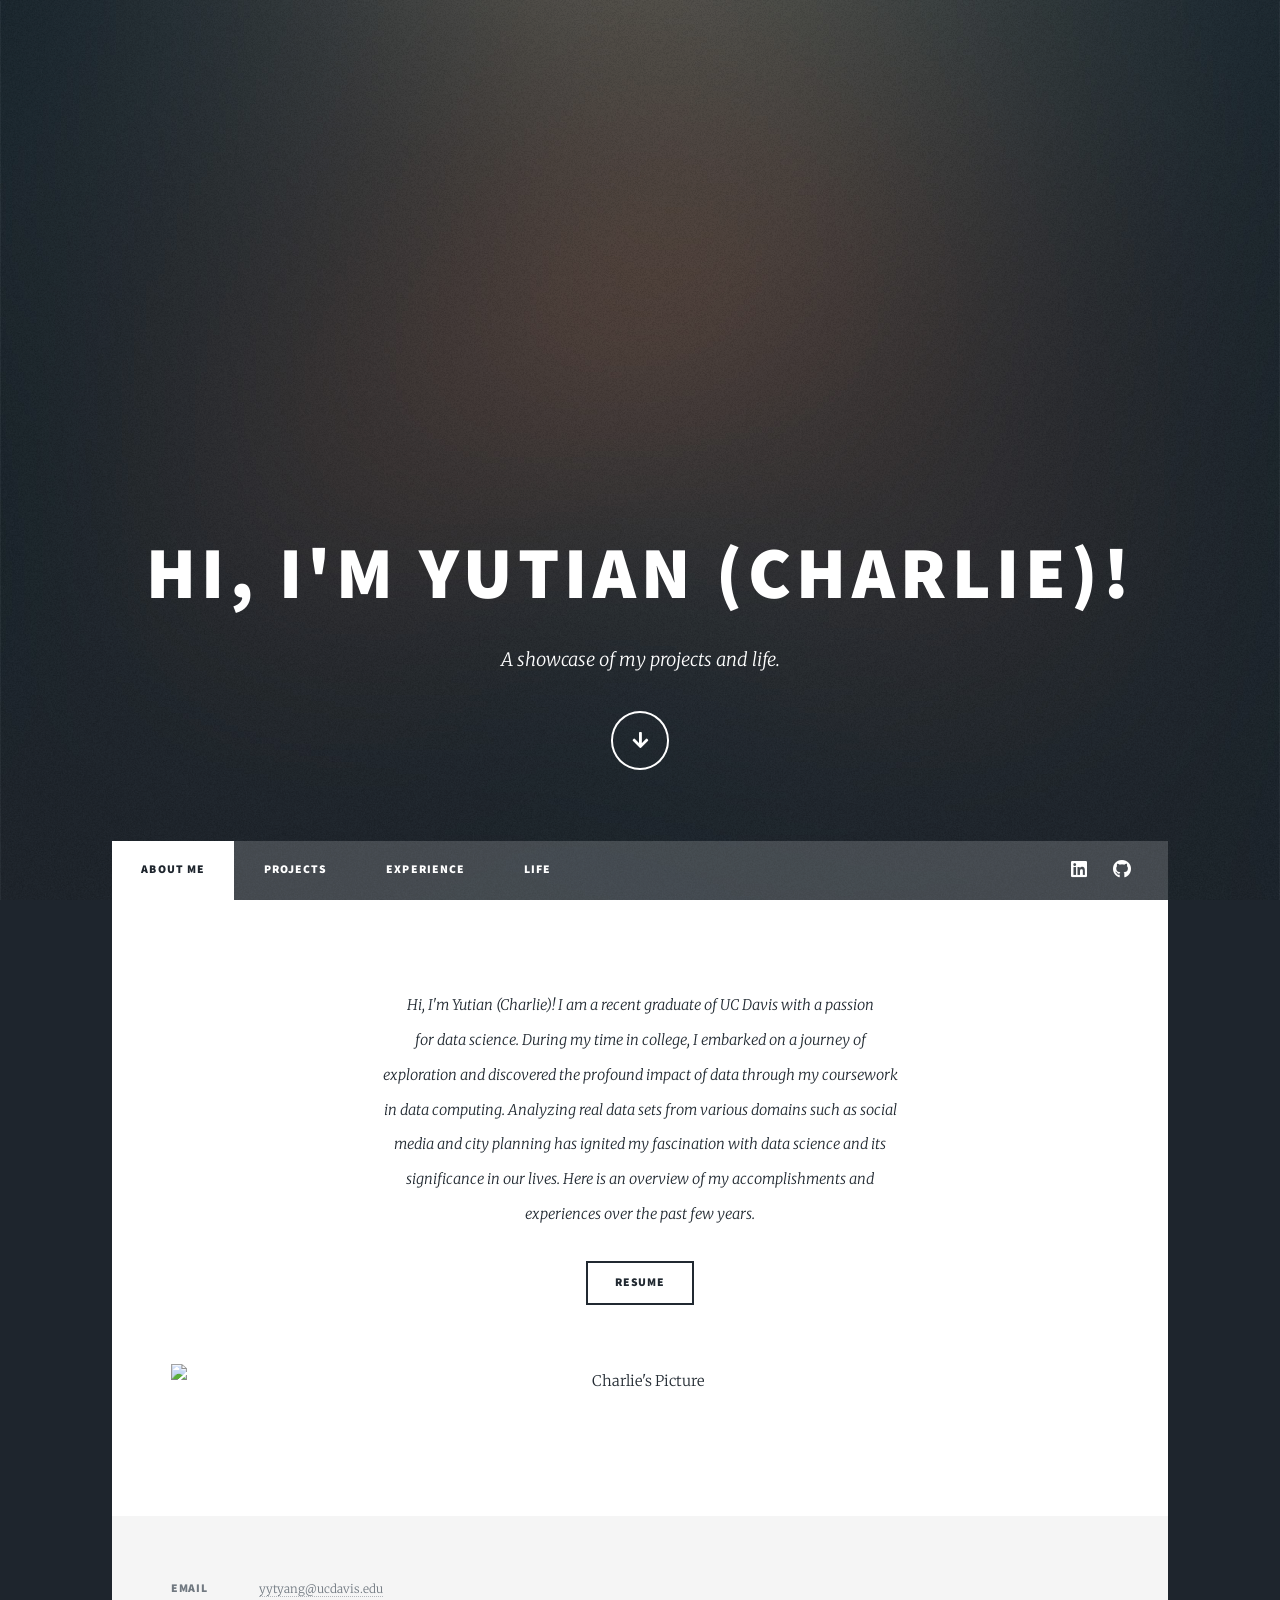
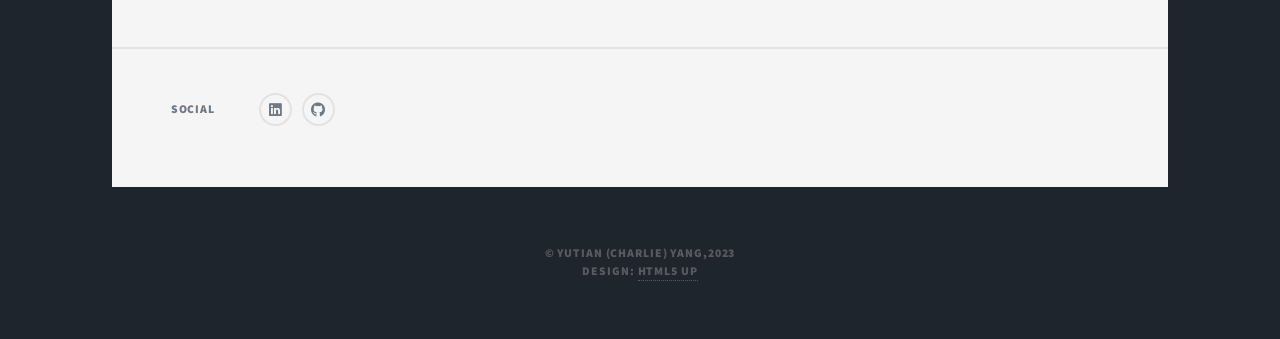
==== index.html @ 3ea37998 "Update github link index.html" ====
<!DOCTYPE HTML>
<!--
	Massively by HTML5 UP
	html5up.net | @ajlkn
	Free for personal and commercial use under the CCA 3.0 license (html5up.net/license)
-->
<html>
	<head>
		<title>Yutian (Charlie) Yang</title>
		<link rel="icon" type="image/jpeg" href="/images/icon.jpeg">
		<meta charset="utf-8" />
		<meta name="viewport" content="width=device-width, initial-scale=1, user-scalable=no" />
		<link rel="stylesheet" href="assets/css/main.css" />
		<noscript><link rel="stylesheet" href="assets/css/noscript.css" /></noscript>
	</head>
	<body class="is-preload">

		<!-- Wrapper -->
			<div id="wrapper" class="fade-in">

				<!-- Intro -->
					<div id="intro">
						<h1>Hi, I'm Yutian (Charlie)!</h1>
						<p>A showcase of my projects and life.</p>
						<ul class="actions">
							<li><a href="#main" class="button icon solid solo fa-arrow-down scrolly">Continue</a></li>
						</ul>
					</div>

				<!-- Nav -->
					<nav id="nav">
						<ul class="links">
							<li class="active"><a href="index.html">About Me</a></li>
							<li><a href="projects.html">Projects</a></li>
							<li><a href="experience.html">Experience</a></li>
							<li><a href="life.html">Life</a></li>
						</ul>
						<ul class="icons">
							<li><a href="https://www.linkedin.com/in/yutianyang/" class="icon brands fa-linkedin"><span class="label">LinkedIn</span></a></li>
							<li><a href="https://github.com/charlieyang1557?tab=repositories" class="icon brands fa-github"><span class="label">GitHub</span></a></li>
						</ul>
					</nav>

				<!-- Main -->
					<div id="main">

						<!-- Featured Post -->
							<article class="post featured">
								<header class="major">
									<p>Hi, I'm Yutian (Charlie)! I am a recent graduate of UC Davis with a passion<br>
										for data science. During my time in college, I embarked on a journey of<br>
										exploration and discovered the profound impact of data through my coursework<br> 
										in data computing. Analyzing real data sets from various domains such as social<br>
										media and city planning has ignited my fascination with data science and its<br>
										significance in our lives. Here is an overview of my accomplishments and<br> 
										experiences over the past few years.</p>
									<a href="images/Yutian-Yang-Resume.pdf" class="button">Resume</a>
								</header>
								<a class="image main"><img src="images/charlie.jpg" alt="Charlie's Picture" /></a>
							</article>
					</div>	
				<!-- Footer -->
					<footer id="footer">
						<section class="split contact">
							<section>
								<h3>Email</h3>
								<p><a href="mailto:yytyang@ucdavis.edu">yytyang@ucdavis.edu</a></p>
							</section>
							<section>
								<h3>Social</h3>
								<ul class="icons alt">
 		 							<li><a href="https://www.linkedin.com/in/yutianyang/" class="icon brands alt fa-linkedin"><span class="label">LinkedIn</span></a></li>
  									<li><a href="https://github.com/charlieyang1557?tab=repositories" class="icon brands alt fa-github"><span class="label">GitHub</span></a></li>
								</ul>

							</section>
						</section>
					</footer>

				<!-- Copyright -->
					<div id="copyright">
						<ul><li>© Yutian (Charlie) Yang,2023</li>
						<ul><li>Design: <a href="https://html5up.net">HTML5 UP</a></li></ul>
					</div>

			</div>

		<!-- Scripts -->
			<script src="assets/js/jquery.min.js"></script>
			<script src="assets/js/jquery.scrollex.min.js"></script>
			<script src="assets/js/jquery.scrolly.min.js"></script>
			<script src="assets/js/browser.min.js"></script>
			<script src="assets/js/breakpoints.min.js"></script>
			<script src="assets/js/util.js"></script>
			<script src="assets/js/main.js"></script>

	</body>
</html>
---- assets/css/main.css ----
@import url(fontawesome-all.min.css);
@import url("https://fonts.googleapis.com/css?family=Merriweather:300,700,300italic,700italic|Source+Sans+Pro:900");

/*
	Massively by HTML5 UP
	html5up.net | @ajlkn
	Free for personal and commercial use under the CCA 3.0 license (html5up.net/license)
*/

html, body, div, span, applet, object,
iframe, h1, h2, h3, h4, h5, h6, p, blockquote,
pre, a, abbr, acronym, address, big, cite,
code, del, dfn, em, img, ins, kbd, q, s, samp,
small, strike, strong, sub, sup, tt, var, b,
u, i, center, dl, dt, dd, ol, ul, li, fieldset,
form, label, legend, table, caption, tbody,
tfoot, thead, tr, th, td, article, aside,
canvas, details, embed, figure, figcaption,
footer, header, hgroup, menu, nav, output, ruby,
section, summary, time, mark, audio, video {
	margin: 0;
	padding: 0;
	border: 0;
	font-size: 100%;
	font: inherit;
	vertical-align: baseline;}

article, aside, details, figcaption, figure,
footer, header, hgroup, menu, nav, section {
	display: block;}

body {
	line-height: 1;
}

ol, ul {
	list-style: none;
}

blockquote, q {
	quotes: none;
}

	blockquote:before, blockquote:after, q:before, q:after {
		content: '';
		content: none;
	}

table {
	border-collapse: collapse;
	border-spacing: 0;
}

body {
	-webkit-text-size-adjust: none;
}

mark {
	background-color: transparent;
	color: inherit;
}

input::-moz-focus-inner {
	border: 0;
	padding: 0;
}

input, select, textarea {
	-moz-appearance: none;
	-webkit-appearance: none;
	-ms-appearance: none;
	appearance: none;
}

/* Basic */

	@-ms-viewport {
		width: device-width;
	}

	body {
		-ms-overflow-style: scrollbar;
	}

	@media screen and (max-width: 480px) {

		html, body {
			min-width: 320px;
		}

	}

	html {
		box-sizing: border-box;
	}

	*, *:before, *:after {
		box-sizing: inherit;
	}

	body {
		background-color: #1e252d;
	}

		body.is-preload *, body.is-preload *:before, body.is-preload *:after {
			-moz-animation: none !important;
			-webkit-animation: none !important;
			-ms-animation: none !important;
			animation: none !important;
			-moz-transition: none !important;
			-webkit-transition: none !important;
			-ms-transition: none !important;
			transition: none !important;
		}

/* Type */

	html {
		font-size: 16pt;
	}

		@media screen and (max-width: 1680px) {

			html {
				font-size: 12pt;
			}

		}

		@media screen and (max-width: 1280px) {

			html {
				font-size: 11pt;
			}

		}

		@media screen and (max-width: 360px) {

			html {
				font-size: 10pt;
			}

		}

	body {
		color: #212931;
	}

	body, input, select, textarea {
		font-family: "Merriweather", Georgia, serif;
		font-weight: 300;
		font-size: 1rem;
		line-height: 2.375;
	}

	a {
		-moz-transition: color 0.2s ease-in-out, background-color 0.2s ease-in-out, border-color 0.2s ease-in-out, box-shadow 0.2s ease-in-out;
		-webkit-transition: color 0.2s ease-in-out, background-color 0.2s ease-in-out, border-color 0.2s ease-in-out, box-shadow 0.2s ease-in-out;
		-ms-transition: color 0.2s ease-in-out, background-color 0.2s ease-in-out, border-color 0.2s ease-in-out, box-shadow 0.2s ease-in-out;
		transition: color 0.2s ease-in-out, background-color 0.2s ease-in-out, border-color 0.2s ease-in-out, box-shadow 0.2s ease-in-out;
		border-bottom: dotted 1px;
		text-decoration: none;
	}

		a:hover {
			border-bottom-color: transparent;
		}

	strong, b {
		font-weight: 600;
	}

	em, i {
		font-style: italic;
	}

	p {
		text-align: justify;
		margin: 0 0 2rem 0;
	}

	h1, h2, h3, h4, h5, h6 {
		font-family: "Source Sans Pro", Helvetica, sans-serif;
		font-weight: 900;
		line-height: 1.5;
		letter-spacing: 0.075em;
		text-transform: uppercase;
		margin: 0 0 1rem 0;
	}

		h1 a, h2 a, h3 a, h4 a, h5 a, h6 a {
			border-bottom: 0;
			color: inherit;
			text-decoration: none;
		}

	h1 {
		font-size: 4rem;
		line-height: 1.1;
		margin: 0 0 2rem 0;
	}

	h2 {
		font-size: 1.75rem;
		line-height: 1.3;
		margin: 0 0 1.5rem 0;
	}

	h3 {
		font-size: 1.25rem;
		margin: 0 0 1.5rem 0;
	}

	h4 {
		font-size: 1rem;
	}

	h5 {
		font-size: 0.9rem;
	}

	h6 {
		font-size: 0.8rem;
	}

	sub {
		font-size: 0.8rem;
		position: relative;
		top: 0.5rem;
	}

	sup {
		font-size: 0.8rem;
		position: relative;
		top: -0.5rem;
	}

	blockquote {
		border-left: solid 4px;
		font-style: italic;
		margin: 0 0 2rem 0;
		padding: 0.5rem 0 0.5rem 2rem;
	}

	code {
		border: solid 2px;
		font-family: "Courier New", monospace;
		font-size: 0.9rem;
		margin: 0 0.25rem;
		padding: 0.25rem 0.65rem;
	}

	pre {
		-webkit-overflow-scrolling: touch;
		font-family: "Courier New", monospace;
		font-size: 0.9rem;
		margin: 0 0 2rem 0;
	}

		pre code {
			display: block;
			line-height: 1.75;
			padding: 1rem 1.5rem;
			overflow-x: auto;
		}

	hr {
		border: 0;
		border-bottom: solid 2px;
		margin: 3rem 0;
	}

		hr.major {
			margin: 5rem 0;
		}

	.align-left {
		text-align: left;
	}

	.align-center {
		text-align: center;
	}

	.align-right {
		text-align: right;
	}

	input, select, textarea {
		color: #212931;
	}

	a {
		color: #212931;
		border-bottom-color: rgba(33, 41, 49, 0.5);
	}

		a:hover {
			border-bottom-color: transparent;
			color: #18bfef !important;
		}

	strong, b {
		color: #212931;
	}

	h1, h2, h3, h4, h5, h6 {
		color: #212931;
	}

	blockquote {
		border-left-color: #eeeeee;
	}

	code {
		background: rgba(220, 220, 220, 0.25);
		border-color: #eeeeee;
	}

	hr {
		border-bottom-color: #eeeeee;
	}

/* Row */

	.row {
		display: flex;
		flex-wrap: wrap;
		box-sizing: border-box;
		align-items: stretch;
	}

		.row > * {
			box-sizing: border-box;
		}

		.row.gtr-uniform > * > :last-child {
			margin-bottom: 0;
		}

		.row.aln-left {
			justify-content: flex-start;
		}

		.row.aln-center {
			justify-content: center;
		}

		.row.aln-right {
			justify-content: flex-end;
		}

		.row.aln-top {
			align-items: flex-start;
		}

		.row.aln-middle {
			align-items: center;
		}

		.row.aln-bottom {
			align-items: flex-end;
		}

		.row > .imp {
			order: -1;
		}

		.row > .col-1 {
			width: 8.33333%;
		}

		.row > .off-1 {
			margin-left: 8.33333%;
		}

		.row > .col-2 {
			width: 16.66667%;
		}

		.row > .off-2 {
			margin-left: 16.66667%;
		}

		.row > .col-3 {
			width: 25%;
		}

		.row > .off-3 {
			margin-left: 25%;
		}

		.row > .col-4 {
			width: 33.33333%;
		}

		.row > .off-4 {
			margin-left: 33.33333%;
		}

		.row > .col-5 {
			width: 41.66667%;
		}

		.row > .off-5 {
			margin-left: 41.66667%;
		}

		.row > .col-6 {
			width: 50%;
		}

		.row > .off-6 {
			margin-left: 50%;
		}

		.row > .col-7 {
			width: 58.33333%;
		}

		.row > .off-7 {
			margin-left: 58.33333%;
		}

		.row > .col-8 {
			width: 66.66667%;
		}

		.row > .off-8 {
			margin-left: 66.66667%;
		}

		.row > .col-9 {
			width: 75%;
		}

		.row > .off-9 {
			margin-left: 75%;
		}

		.row > .col-10 {
			width: 83.33333%;
		}

		.row > .off-10 {
			margin-left: 83.33333%;
		}

		.row > .col-11 {
			width: 91.66667%;
		}

		.row > .off-11 {
			margin-left: 91.66667%;
		}

		.row > .col-12 {
			width: 100%;
		}

		.row > .off-12 {
			margin-left: 100%;
		}

		.row.gtr-0 {
			margin-top: 0;
			margin-left: 0rem;
		}

			.row.gtr-0 > * {
				padding: 0 0 0 0rem;
			}

			.row.gtr-0.gtr-uniform {
				margin-top: 0rem;
			}

				.row.gtr-0.gtr-uniform > * {
					padding-top: 0rem;
				}

		.row.gtr-25 {
			margin-top: 0;
			margin-left: -0.375rem;
		}

			.row.gtr-25 > * {
				padding: 0 0 0 0.375rem;
			}

			.row.gtr-25.gtr-uniform {
				margin-top: -0.375rem;
			}

				.row.gtr-25.gtr-uniform > * {
					padding-top: 0.375rem;
				}

		.row.gtr-50 {
			margin-top: 0;
			margin-left: -0.75rem;
		}

			.row.gtr-50 > * {
				padding: 0 0 0 0.75rem;
			}

			.row.gtr-50.gtr-uniform {
				margin-top: -0.75rem;
			}

				.row.gtr-50.gtr-uniform > * {
					padding-top: 0.75rem;
				}

		.row {
			margin-top: 0;
			margin-left: -1.5rem;
		}

			.row > * {
				padding: 0 0 0 1.5rem;
			}

			.row.gtr-uniform {
				margin-top: -1.5rem;
			}

				.row.gtr-uniform > * {
					padding-top: 1.5rem;
				}

		.row.gtr-150 {
			margin-top: 0;
			margin-left: -2.25rem;
		}

			.row.gtr-150 > * {
				padding: 0 0 0 2.25rem;
			}

			.row.gtr-150.gtr-uniform {
				margin-top: -2.25rem;
			}

				.row.gtr-150.gtr-uniform > * {
					padding-top: 2.25rem;
				}

		.row.gtr-200 {
			margin-top: 0;
			margin-left: -3rem;
		}

			.row.gtr-200 > * {
				padding: 0 0 0 3rem;
			}

			.row.gtr-200.gtr-uniform {
				margin-top: -3rem;
			}

				.row.gtr-200.gtr-uniform > * {
					padding-top: 3rem;
				}

		@media screen and (max-width: 1680px) {

			.row {
				display: flex;
				flex-wrap: wrap;
				box-sizing: border-box;
				align-items: stretch;
			}

				.row > * {
					box-sizing: border-box;
				}

				.row.gtr-uniform > * > :last-child {
					margin-bottom: 0;
				}

				.row.aln-left {
					justify-content: flex-start;
				}

				.row.aln-center {
					justify-content: center;
				}

				.row.aln-right {
					justify-content: flex-end;
				}

				.row.aln-top {
					align-items: flex-start;
				}

				.row.aln-middle {
					align-items: center;
				}

				.row.aln-bottom {
					align-items: flex-end;
				}

				.row > .imp-xlarge {
					order: -1;
				}

				.row > .col-1-xlarge {
					width: 8.33333%;
				}

				.row > .off-1-xlarge {
					margin-left: 8.33333%;
				}

				.row > .col-2-xlarge {
					width: 16.66667%;
				}

				.row > .off-2-xlarge {
					margin-left: 16.66667%;
				}

				.row > .col-3-xlarge {
					width: 25%;
				}

				.row > .off-3-xlarge {
					margin-left: 25%;
				}

				.row > .col-4-xlarge {
					width: 33.33333%;
				}

				.row > .off-4-xlarge {
					margin-left: 33.33333%;
				}

				.row > .col-5-xlarge {
					width: 41.66667%;
				}

				.row > .off-5-xlarge {
					margin-left: 41.66667%;
				}

				.row > .col-6-xlarge {
					width: 50%;
				}

				.row > .off-6-xlarge {
					margin-left: 50%;
				}

				.row > .col-7-xlarge {
					width: 58.33333%;
				}

				.row > .off-7-xlarge {
					margin-left: 58.33333%;
				}

				.row > .col-8-xlarge {
					width: 66.66667%;
				}

				.row > .off-8-xlarge {
					margin-left: 66.66667%;
				}

				.row > .col-9-xlarge {
					width: 75%;
				}

				.row > .off-9-xlarge {
					margin-left: 75%;
				}

				.row > .col-10-xlarge {
					width: 83.33333%;
				}

				.row > .off-10-xlarge {
					margin-left: 83.33333%;
				}

				.row > .col-11-xlarge {
					width: 91.66667%;
				}

				.row > .off-11-xlarge {
					margin-left: 91.66667%;
				}

				.row > .col-12-xlarge {
					width: 100%;
				}

				.row > .off-12-xlarge {
					margin-left: 100%;
				}

				.row.gtr-0 {
					margin-top: 0;
					margin-left: 0rem;
				}

					.row.gtr-0 > * {
						padding: 0 0 0 0rem;
					}

					.row.gtr-0.gtr-uniform {
						margin-top: 0rem;
					}

						.row.gtr-0.gtr-uniform > * {
							padding-top: 0rem;
						}

				.row.gtr-25 {
					margin-top: 0;
					margin-left: -0.375rem;
				}

					.row.gtr-25 > * {
						padding: 0 0 0 0.375rem;
					}

					.row.gtr-25.gtr-uniform {
						margin-top: -0.375rem;
					}

						.row.gtr-25.gtr-uniform > * {
							padding-top: 0.375rem;
						}

				.row.gtr-50 {
					margin-top: 0;
					margin-left: -0.75rem;
				}

					.row.gtr-50 > * {
						padding: 0 0 0 0.75rem;
					}

					.row.gtr-50.gtr-uniform {
						margin-top: -0.75rem;
					}

						.row.gtr-50.gtr-uniform > * {
							padding-top: 0.75rem;
						}

				.row {
					margin-top: 0;
					margin-left: -1.5rem;
				}

					.row > * {
						padding: 0 0 0 1.5rem;
					}

					.row.gtr-uniform {
						margin-top: -1.5rem;
					}

						.row.gtr-uniform > * {
							padding-top: 1.5rem;
						}

				.row.gtr-150 {
					margin-top: 0;
					margin-left: -2.25rem;
				}

					.row.gtr-150 > * {
						padding: 0 0 0 2.25rem;
					}

					.row.gtr-150.gtr-uniform {
						margin-top: -2.25rem;
					}

						.row.gtr-150.gtr-uniform > * {
							padding-top: 2.25rem;
						}

				.row.gtr-200 {
					margin-top: 0;
					margin-left: -3rem;
				}

					.row.gtr-200 > * {
						padding: 0 0 0 3rem;
					}

					.row.gtr-200.gtr-uniform {
						margin-top: -3rem;
					}

						.row.gtr-200.gtr-uniform > * {
							padding-top: 3rem;
						}

		}

		@media screen and (max-width: 1280px) {

			.row {
				display: flex;
				flex-wrap: wrap;
				box-sizing: border-box;
				align-items: stretch;
			}

				.row > * {
					box-sizing: border-box;
				}

				.row.gtr-uniform > * > :last-child {
					margin-bottom: 0;
				}

				.row.aln-left {
					justify-content: flex-start;
				}

				.row.aln-center {
					justify-content: center;
				}

				.row.aln-right {
					justify-content: flex-end;
				}

				.row.aln-top {
					align-items: flex-start;
				}

				.row.aln-middle {
					align-items: center;
				}

				.row.aln-bottom {
					align-items: flex-end;
				}

				.row > .imp-large {
					order: -1;
				}

				.row > .col-1-large {
					width: 8.33333%;
				}

				.row > .off-1-large {
					margin-left: 8.33333%;
				}

				.row > .col-2-large {
					width: 16.66667%;
				}

				.row > .off-2-large {
					margin-left: 16.66667%;
				}

				.row > .col-3-large {
					width: 25%;
				}

				.row > .off-3-large {
					margin-left: 25%;
				}

				.row > .col-4-large {
					width: 33.33333%;
				}

				.row > .off-4-large {
					margin-left: 33.33333%;
				}

				.row > .col-5-large {
					width: 41.66667%;
				}

				.row > .off-5-large {
					margin-left: 41.66667%;
				}

				.row > .col-6-large {
					width: 50%;
				}

				.row > .off-6-large {
					margin-left: 50%;
				}

				.row > .col-7-large {
					width: 58.33333%;
				}

				.row > .off-7-large {
					margin-left: 58.33333%;
				}

				.row > .col-8-large {
					width: 66.66667%;
				}

				.row > .off-8-large {
					margin-left: 66.66667%;
				}

				.row > .col-9-large {
					width: 75%;
				}

				.row > .off-9-large {
					margin-left: 75%;
				}

				.row > .col-10-large {
					width: 83.33333%;
				}

				.row > .off-10-large {
					margin-left: 83.33333%;
				}

				.row > .col-11-large {
					width: 91.66667%;
				}

				.row > .off-11-large {
					margin-left: 91.66667%;
				}

				.row > .col-12-large {
					width: 100%;
				}

				.row > .off-12-large {
					margin-left: 100%;
				}

				.row.gtr-0 {
					margin-top: 0;
					margin-left: 0rem;
				}

					.row.gtr-0 > * {
						padding: 0 0 0 0rem;
					}

					.row.gtr-0.gtr-uniform {
						margin-top: 0rem;
					}

						.row.gtr-0.gtr-uniform > * {
							padding-top: 0rem;
						}

				.row.gtr-25 {
					margin-top: 0;
					margin-left: -0.375rem;
				}

					.row.gtr-25 > * {
						padding: 0 0 0 0.375rem;
					}

					.row.gtr-25.gtr-uniform {
						margin-top: -0.375rem;
					}

						.row.gtr-25.gtr-uniform > * {
							padding-top: 0.375rem;
						}

				.row.gtr-50 {
					margin-top: 0;
					margin-left: -0.75rem;
				}

					.row.gtr-50 > * {
						padding: 0 0 0 0.75rem;
					}

					.row.gtr-50.gtr-uniform {
						margin-top: -0.75rem;
					}

						.row.gtr-50.gtr-uniform > * {
							padding-top: 0.75rem;
						}

				.row {
					margin-top: 0;
					margin-left: -1.5rem;
				}

					.row > * {
						padding: 0 0 0 1.5rem;
					}

					.row.gtr-uniform {
						margin-top: -1.5rem;
					}

						.row.gtr-uniform > * {
							padding-top: 1.5rem;
						}

				.row.gtr-150 {
					margin-top: 0;
					margin-left: -2.25rem;
				}

					.row.gtr-150 > * {
						padding: 0 0 0 2.25rem;
					}

					.row.gtr-150.gtr-uniform {
						margin-top: -2.25rem;
					}

						.row.gtr-150.gtr-uniform > * {
							padding-top: 2.25rem;
						}

				.row.gtr-200 {
					margin-top: 0;
					margin-left: -3rem;
				}

					.row.gtr-200 > * {
						padding: 0 0 0 3rem;
					}

					.row.gtr-200.gtr-uniform {
						margin-top: -3rem;
					}

						.row.gtr-200.gtr-uniform > * {
							padding-top: 3rem;
						}

		}

		@media screen and (max-width: 980px) {

			.row {
				display: flex;
				flex-wrap: wrap;
				box-sizing: border-box;
				align-items: stretch;
			}

				.row > * {
					box-sizing: border-box;
				}

				.row.gtr-uniform > * > :last-child {
					margin-bottom: 0;
				}

				.row.aln-left {
					justify-content: flex-start;
				}

				.row.aln-center {
					justify-content: center;
				}

				.row.aln-right {
					justify-content: flex-end;
				}

				.row.aln-top {
					align-items: flex-start;
				}

				.row.aln-middle {
					align-items: center;
				}

				.row.aln-bottom {
					align-items: flex-end;
				}

				.row > .imp-medium {
					order: -1;
				}

				.row > .col-1-medium {
					width: 8.33333%;
				}

				.row > .off-1-medium {
					margin-left: 8.33333%;
				}

				.row > .col-2-medium {
					width: 16.66667%;
				}

				.row > .off-2-medium {
					margin-left: 16.66667%;
				}

				.row > .col-3-medium {
					width: 25%;
				}

				.row > .off-3-medium {
					margin-left: 25%;
				}

				.row > .col-4-medium {
					width: 33.33333%;
				}

				.row > .off-4-medium {
					margin-left: 33.33333%;
				}

				.row > .col-5-medium {
					width: 41.66667%;
				}

				.row > .off-5-medium {
					margin-left: 41.66667%;
				}

				.row > .col-6-medium {
					width: 50%;
				}

				.row > .off-6-medium {
					margin-left: 50%;
				}

				.row > .col-7-medium {
					width: 58.33333%;
				}

				.row > .off-7-medium {
					margin-left: 58.33333%;
				}

				.row > .col-8-medium {
					width: 66.66667%;
				}

				.row > .off-8-medium {
					margin-left: 66.66667%;
				}

				.row > .col-9-medium {
					width: 75%;
				}

				.row > .off-9-medium {
					margin-left: 75%;
				}

				.row > .col-10-medium {
					width: 83.33333%;
				}

				.row > .off-10-medium {
					margin-left: 83.33333%;
				}

				.row > .col-11-medium {
					width: 91.66667%;
				}

				.row > .off-11-medium {
					margin-left: 91.66667%;
				}

				.row > .col-12-medium {
					width: 100%;
				}

				.row > .off-12-medium {
					margin-left: 100%;
				}

				.row.gtr-0 {
					margin-top: 0;
					margin-left: 0rem;
				}

					.row.gtr-0 > * {
						padding: 0 0 0 0rem;
					}

					.row.gtr-0.gtr-uniform {
						margin-top: 0rem;
					}

						.row.gtr-0.gtr-uniform > * {
							padding-top: 0rem;
						}

				.row.gtr-25 {
					margin-top: 0;
					margin-left: -0.375rem;
				}

					.row.gtr-25 > * {
						padding: 0 0 0 0.375rem;
					}

					.row.gtr-25.gtr-uniform {
						margin-top: -0.375rem;
					}

						.row.gtr-25.gtr-uniform > * {
							padding-top: 0.375rem;
						}

				.row.gtr-50 {
					margin-top: 0;
					margin-left: -0.75rem;
				}

					.row.gtr-50 > * {
						padding: 0 0 0 0.75rem;
					}

					.row.gtr-50.gtr-uniform {
						margin-top: -0.75rem;
					}

						.row.gtr-50.gtr-uniform > * {
							padding-top: 0.75rem;
						}

				.row {
					margin-top: 0;
					margin-left: -1.5rem;
				}

					.row > * {
						padding: 0 0 0 1.5rem;
					}

					.row.gtr-uniform {
						margin-top: -1.5rem;
					}

						.row.gtr-uniform > * {
							padding-top: 1.5rem;
						}

				.row.gtr-150 {
					margin-top: 0;
					margin-left: -2.25rem;
				}

					.row.gtr-150 > * {
						padding: 0 0 0 2.25rem;
					}

					.row.gtr-150.gtr-uniform {
						margin-top: -2.25rem;
					}

						.row.gtr-150.gtr-uniform > * {
							padding-top: 2.25rem;
						}

				.row.gtr-200 {
					margin-top: 0;
					margin-left: -3rem;
				}

					.row.gtr-200 > * {
						padding: 0 0 0 3rem;
					}

					.row.gtr-200.gtr-uniform {
						margin-top: -3rem;
					}

						.row.gtr-200.gtr-uniform > * {
							padding-top: 3rem;
						}

		}

		@media screen and (max-width: 736px) {

			.row {
				display: flex;
				flex-wrap: wrap;
				box-sizing: border-box;
				align-items: stretch;
			}

				.row > * {
					box-sizing: border-box;
				}

				.row.gtr-uniform > * > :last-child {
					margin-bottom: 0;
				}

				.row.aln-left {
					justify-content: flex-start;
				}

				.row.aln-center {
					justify-content: center;
				}

				.row.aln-right {
					justify-content: flex-end;
				}

				.row.aln-top {
					align-items: flex-start;
				}

				.row.aln-middle {
					align-items: center;
				}

				.row.aln-bottom {
					align-items: flex-end;
				}

				.row > .imp-small {
					order: -1;
				}

				.row > .col-1-small {
					width: 8.33333%;
				}

				.row > .off-1-small {
					margin-left: 8.33333%;
				}

				.row > .col-2-small {
					width: 16.66667%;
				}

				.row > .off-2-small {
					margin-left: 16.66667%;
				}

				.row > .col-3-small {
					width: 25%;
				}

				.row > .off-3-small {
					margin-left: 25%;
				}

				.row > .col-4-small {
					width: 33.33333%;
				}

				.row > .off-4-small {
					margin-left: 33.33333%;
				}

				.row > .col-5-small {
					width: 41.66667%;
				}

				.row > .off-5-small {
					margin-left: 41.66667%;
				}

				.row > .col-6-small {
					width: 50%;
				}

				.row > .off-6-small {
					margin-left: 50%;
				}

				.row > .col-7-small {
					width: 58.33333%;
				}

				.row > .off-7-small {
					margin-left: 58.33333%;
				}

				.row > .col-8-small {
					width: 66.66667%;
				}

				.row > .off-8-small {
					margin-left: 66.66667%;
				}

				.row > .col-9-small {
					width: 75%;
				}

				.row > .off-9-small {
					margin-left: 75%;
				}

				.row > .col-10-small {
					width: 83.33333%;
				}

				.row > .off-10-small {
					margin-left: 83.33333%;
				}

				.row > .col-11-small {
					width: 91.66667%;
				}

				.row > .off-11-small {
					margin-left: 91.66667%;
				}

				.row > .col-12-small {
					width: 100%;
				}

				.row > .off-12-small {
					margin-left: 100%;
				}

				.row.gtr-0 {
					margin-top: 0;
					margin-left: 0rem;
				}

					.row.gtr-0 > * {
						padding: 0 0 0 0rem;
					}

					.row.gtr-0.gtr-uniform {
						margin-top: 0rem;
					}

						.row.gtr-0.gtr-uniform > * {
							padding-top: 0rem;
						}

				.row.gtr-25 {
					margin-top: 0;
					margin-left: -0.375rem;
				}

					.row.gtr-25 > * {
						padding: 0 0 0 0.375rem;
					}

					.row.gtr-25.gtr-uniform {
						margin-top: -0.375rem;
					}

						.row.gtr-25.gtr-uniform > * {
							padding-top: 0.375rem;
						}

				.row.gtr-50 {
					margin-top: 0;
					margin-left: -0.75rem;
				}

					.row.gtr-50 > * {
						padding: 0 0 0 0.75rem;
					}

					.row.gtr-50.gtr-uniform {
						margin-top: -0.75rem;
					}

						.row.gtr-50.gtr-uniform > * {
							padding-top: 0.75rem;
						}

				.row {
					margin-top: 0;
					margin-left: -1.5rem;
				}

					.row > * {
						padding: 0 0 0 1.5rem;
					}

					.row.gtr-uniform {
						margin-top: -1.5rem;
					}

						.row.gtr-uniform > * {
							padding-top: 1.5rem;
						}

				.row.gtr-150 {
					margin-top: 0;
					margin-left: -2.25rem;
				}

					.row.gtr-150 > * {
						padding: 0 0 0 2.25rem;
					}

					.row.gtr-150.gtr-uniform {
						margin-top: -2.25rem;
					}

						.row.gtr-150.gtr-uniform > * {
							padding-top: 2.25rem;
						}

				.row.gtr-200 {
					margin-top: 0;
					margin-left: -3rem;
				}

					.row.gtr-200 > * {
						padding: 0 0 0 3rem;
					}

					.row.gtr-200.gtr-uniform {
						margin-top: -3rem;
					}

						.row.gtr-200.gtr-uniform > * {
							padding-top: 3rem;
						}

		}

		@media screen and (max-width: 480px) {

			.row {
				display: flex;
				flex-wrap: wrap;
				box-sizing: border-box;
				align-items: stretch;
			}

				.row > * {
					box-sizing: border-box;
				}

				.row.gtr-uniform > * > :last-child {
					margin-bottom: 0;
				}

				.row.aln-left {
					justify-content: flex-start;
				}

				.row.aln-center {
					justify-content: center;
				}

				.row.aln-right {
					justify-content: flex-end;
				}

				.row.aln-top {
					align-items: flex-start;
				}

				.row.aln-middle {
					align-items: center;
				}

				.row.aln-bottom {
					align-items: flex-end;
				}

				.row > .imp-xsmall {
					order: -1;
				}

				.row > .col-1-xsmall {
					width: 8.33333%;
				}

				.row > .off-1-xsmall {
					margin-left: 8.33333%;
				}

				.row > .col-2-xsmall {
					width: 16.66667%;
				}

				.row > .off-2-xsmall {
					margin-left: 16.66667%;
				}

				.row > .col-3-xsmall {
					width: 25%;
				}

				.row > .off-3-xsmall {
					margin-left: 25%;
				}

				.row > .col-4-xsmall {
					width: 33.33333%;
				}

				.row > .off-4-xsmall {
					margin-left: 33.33333%;
				}

				.row > .col-5-xsmall {
					width: 41.66667%;
				}

				.row > .off-5-xsmall {
					margin-left: 41.66667%;
				}

				.row > .col-6-xsmall {
					width: 50%;
				}

				.row > .off-6-xsmall {
					margin-left: 50%;
				}

				.row > .col-7-xsmall {
					width: 58.33333%;
				}

				.row > .off-7-xsmall {
					margin-left: 58.33333%;
				}

				.row > .col-8-xsmall {
					width: 66.66667%;
				}

				.row > .off-8-xsmall {
					margin-left: 66.66667%;
				}

				.row > .col-9-xsmall {
					width: 75%;
				}

				.row > .off-9-xsmall {
					margin-left: 75%;
				}

				.row > .col-10-xsmall {
					width: 83.33333%;
				}

				.row > .off-10-xsmall {
					margin-left: 83.33333%;
				}

				.row > .col-11-xsmall {
					width: 91.66667%;
				}

				.row > .off-11-xsmall {
					margin-left: 91.66667%;
				}

				.row > .col-12-xsmall {
					width: 100%;
				}

				.row > .off-12-xsmall {
					margin-left: 100%;
				}

				.row.gtr-0 {
					margin-top: 0;
					margin-left: 0rem;
				}

					.row.gtr-0 > * {
						padding: 0 0 0 0rem;
					}

					.row.gtr-0.gtr-uniform {
						margin-top: 0rem;
					}

						.row.gtr-0.gtr-uniform > * {
							padding-top: 0rem;
						}

				.row.gtr-25 {
					margin-top: 0;
					margin-left: -0.375rem;
				}

					.row.gtr-25 > * {
						padding: 0 0 0 0.375rem;
					}

					.row.gtr-25.gtr-uniform {
						margin-top: -0.375rem;
					}

						.row.gtr-25.gtr-uniform > * {
							padding-top: 0.375rem;
						}

				.row.gtr-50 {
					margin-top: 0;
					margin-left: -0.75rem;
				}

					.row.gtr-50 > * {
						padding: 0 0 0 0.75rem;
					}

					.row.gtr-50.gtr-uniform {
						margin-top: -0.75rem;
					}

						.row.gtr-50.gtr-uniform > * {
							padding-top: 0.75rem;
						}

				.row {
					margin-top: 0;
					margin-left: -1.5rem;
				}

					.row > * {
						padding: 0 0 0 1.5rem;
					}

					.row.gtr-uniform {
						margin-top: -1.5rem;
					}

						.row.gtr-uniform > * {
							padding-top: 1.5rem;
						}

				.row.gtr-150 {
					margin-top: 0;
					margin-left: -2.25rem;
				}

					.row.gtr-150 > * {
						padding: 0 0 0 2.25rem;
					}

					.row.gtr-150.gtr-uniform {
						margin-top: -2.25rem;
					}

						.row.gtr-150.gtr-uniform > * {
							padding-top: 2.25rem;
						}

				.row.gtr-200 {
					margin-top: 0;
					margin-left: -3rem;
				}

					.row.gtr-200 > * {
						padding: 0 0 0 3rem;
					}

					.row.gtr-200.gtr-uniform {
						margin-top: -3rem;
					}

						.row.gtr-200.gtr-uniform > * {
							padding-top: 3rem;
						}

		}

		@media screen and (max-width: 360px) {

			.row {
				display: flex;
				flex-wrap: wrap;
				box-sizing: border-box;
				align-items: stretch;
			}

				.row > * {
					box-sizing: border-box;
				}

				.row.gtr-uniform > * > :last-child {
					margin-bottom: 0;
				}

				.row.aln-left {
					justify-content: flex-start;
				}

				.row.aln-center {
					justify-content: center;
				}

				.row.aln-right {
					justify-content: flex-end;
				}

				.row.aln-top {
					align-items: flex-start;
				}

				.row.aln-middle {
					align-items: center;
				}

				.row.aln-bottom {
					align-items: flex-end;
				}

				.row > .imp-xxsmall {
					order: -1;
				}

				.row > .col-1-xxsmall {
					width: 8.33333%;
				}

				.row > .off-1-xxsmall {
					margin-left: 8.33333%;
				}

				.row > .col-2-xxsmall {
					width: 16.66667%;
				}

				.row > .off-2-xxsmall {
					margin-left: 16.66667%;
				}

				.row > .col-3-xxsmall {
					width: 25%;
				}

				.row > .off-3-xxsmall {
					margin-left: 25%;
				}

				.row > .col-4-xxsmall {
					width: 33.33333%;
				}

				.row > .off-4-xxsmall {
					margin-left: 33.33333%;
				}

				.row > .col-5-xxsmall {
					width: 41.66667%;
				}

				.row > .off-5-xxsmall {
					margin-left: 41.66667%;
				}

				.row > .col-6-xxsmall {
					width: 50%;
				}

				.row > .off-6-xxsmall {
					margin-left: 50%;
				}

				.row > .col-7-xxsmall {
					width: 58.33333%;
				}

				.row > .off-7-xxsmall {
					margin-left: 58.33333%;
				}

				.row > .col-8-xxsmall {
					width: 66.66667%;
				}

				.row > .off-8-xxsmall {
					margin-left: 66.66667%;
				}

				.row > .col-9-xxsmall {
					width: 75%;
				}

				.row > .off-9-xxsmall {
					margin-left: 75%;
				}

				.row > .col-10-xxsmall {
					width: 83.33333%;
				}

				.row > .off-10-xxsmall {
					margin-left: 83.33333%;
				}

				.row > .col-11-xxsmall {
					width: 91.66667%;
				}

				.row > .off-11-xxsmall {
					margin-left: 91.66667%;
				}

				.row > .col-12-xxsmall {
					width: 100%;
				}

				.row > .off-12-xxsmall {
					margin-left: 100%;
				}

				.row.gtr-0 {
					margin-top: 0;
					margin-left: 0rem;
				}

					.row.gtr-0 > * {
						padding: 0 0 0 0rem;
					}

					.row.gtr-0.gtr-uniform {
						margin-top: 0rem;
					}

						.row.gtr-0.gtr-uniform > * {
							padding-top: 0rem;
						}

				.row.gtr-25 {
					margin-top: 0;
					margin-left: -0.375rem;
				}

					.row.gtr-25 > * {
						padding: 0 0 0 0.375rem;
					}

					.row.gtr-25.gtr-uniform {
						margin-top: -0.375rem;
					}

						.row.gtr-25.gtr-uniform > * {
							padding-top: 0.375rem;
						}

				.row.gtr-50 {
					margin-top: 0;
					margin-left: -0.75rem;
				}

					.row.gtr-50 > * {
						padding: 0 0 0 0.75rem;
					}

					.row.gtr-50.gtr-uniform {
						margin-top: -0.75rem;
					}

						.row.gtr-50.gtr-uniform > * {
							padding-top: 0.75rem;
						}

				.row {
					margin-top: 0;
					margin-left: -1.5rem;
				}

					.row > * {
						padding: 0 0 0 1.5rem;
					}

					.row.gtr-uniform {
						margin-top: -1.5rem;
					}

						.row.gtr-uniform > * {
							padding-top: 1.5rem;
						}

				.row.gtr-150 {
					margin-top: 0;
					margin-left: -2.25rem;
				}

					.row.gtr-150 > * {
						padding: 0 0 0 2.25rem;
					}

					.row.gtr-150.gtr-uniform {
						margin-top: -2.25rem;
					}

						.row.gtr-150.gtr-uniform > * {
							padding-top: 2.25rem;
						}

				.row.gtr-200 {
					margin-top: 0;
					margin-left: -3rem;
				}

					.row.gtr-200 > * {
						padding: 0 0 0 3rem;
					}

					.row.gtr-200.gtr-uniform {
						margin-top: -3rem;
					}

						.row.gtr-200.gtr-uniform > * {
							padding-top: 3rem;
						}

		}

/* Box */

	.box {
		border: solid 2px;
		margin-bottom: 2rem;
		padding: 1.5rem;
	}

		.box > :last-child,
		.box > :last-child > :last-child,
		.box > :last-child > :last-child > :last-child {
			margin-bottom: 0;
		}

		.box.alt {
			border: 0;
			border-radius: 0;
			padding: 0;
		}

	.box {
		border-color: #eeeeee;
	}

/* Button */

	input[type="submit"],
	input[type="reset"],
	input[type="button"],
	button,
	.button {
		-moz-appearance: none;
		-webkit-appearance: none;
		-ms-appearance: none;
		appearance: none;
		-moz-transition: background-color 0.2s ease-in-out, box-shadow 0.2s ease-in-out, color 0.2s ease-in-out;
		-webkit-transition: background-color 0.2s ease-in-out, box-shadow 0.2s ease-in-out, color 0.2s ease-in-out;
		-ms-transition: background-color 0.2s ease-in-out, box-shadow 0.2s ease-in-out, color 0.2s ease-in-out;
		transition: background-color 0.2s ease-in-out, box-shadow 0.2s ease-in-out, color 0.2s ease-in-out;
		border: 0;
		border-radius: 0;
		cursor: pointer;
		display: inline-block;
		font-family: "Source Sans Pro", Helvetica, sans-serif;
		font-size: 0.8rem;
		font-weight: 900;
		letter-spacing: 0.075em;
		height: 3rem;
		line-height: 3rem;
		padding: 0 2rem;
		text-align: center;
		text-decoration: none;
		text-transform: uppercase;
		white-space: nowrap;
	}

		input[type="submit"].icon:before,
		input[type="reset"].icon:before,
		input[type="button"].icon:before,
		button.icon:before,
		.button.icon:before {
			margin-right: 0.5rem;
		}

		input[type="submit"].icon.solo,
		input[type="reset"].icon.solo,
		input[type="button"].icon.solo,
		button.icon.solo,
		.button.icon.solo {
			position: relative;
			width: 4rem;
			height: 4rem;
			line-height: 4rem;
			border-radius: 4rem;
			text-indent: 4rem;
			overflow: hidden;
			padding: 0;
			white-space: nowrap;
		}

			input[type="submit"].icon.solo:before,
			input[type="reset"].icon.solo:before,
			input[type="button"].icon.solo:before,
			button.icon.solo:before,
			.button.icon.solo:before {
				position: absolute;
				display: block;
				top: 0;
				left: 0;
				width: inherit;
				height: inherit;
				line-height: inherit;
				font-size: 1.25rem;
				margin-right: 0;
				text-align: center;
				text-indent: 0;
			}

		input[type="submit"].fit,
		input[type="reset"].fit,
		input[type="button"].fit,
		button.fit,
		.button.fit {
			width: 100%;
		}

		input[type="submit"].small,
		input[type="reset"].small,
		input[type="button"].small,
		button.small,
		.button.small {
			font-size: 0.7rem;
			height: 2.5rem;
			line-height: 2.5rem;
			padding: 0 1.5rem;
		}

		input[type="submit"].large,
		input[type="reset"].large,
		input[type="button"].large,
		button.large,
		.button.large {
			font-size: 0.9rem;
			height: 3.5rem;
			line-height: 3.5rem;
			padding: 0 2.75rem;
		}

		@media screen and (max-width: 980px) {

			input[type="submit"],
			input[type="reset"],
			input[type="button"],
			button,
			.button {
				font-size: 0.9rem;
				height: 3.25rem;
				line-height: 3.25rem;
			}

				input[type="submit"].large,
				input[type="reset"].large,
				input[type="button"].large,
				button.large,
				.button.large {
					font-size: 1rem;
					height: 3.75rem;
					line-height: 3.75rem;
				}

		}

		input[type="submit"].disabled, input[type="submit"]:disabled,
		input[type="reset"].disabled,
		input[type="reset"]:disabled,
		input[type="button"].disabled,
		input[type="button"]:disabled,
		button.disabled,
		button:disabled,
		.button.disabled,
		.button:disabled {
			pointer-events: none;
			opacity: 0.25;
		}

	input[type="submit"],
	input[type="reset"],
	input[type="button"],
	button,
	.button {
		background-color: transparent;
		box-shadow: inset 0 0 0 2px #212931;
		color: #212931 !important;
	}

		input[type="submit"]:hover,
		input[type="reset"]:hover,
		input[type="button"]:hover,
		button:hover,
		.button:hover {
			box-shadow: inset 0 0 0 2px #18bfef;
			color: #18bfef !important;
		}

		input[type="submit"].primary,
		input[type="reset"].primary,
		input[type="button"].primary,
		button.primary,
		.button.primary {
			background-color: #212931;
			box-shadow: none;
			color: #ffffff !important;
		}

			input[type="submit"].primary:hover,
			input[type="reset"].primary:hover,
			input[type="button"].primary:hover,
			button.primary:hover,
			.button.primary:hover {
				background-color: #18bfef;
			}

/* Form */

	form {
		margin: 0 0 2rem 0;
	}

		form > :last-child {
			margin-bottom: 0;
		}

		form > .fields {
			display: -moz-flex;
			display: -webkit-flex;
			display: -ms-flex;
			display: flex;
			-moz-flex-wrap: wrap;
			-webkit-flex-wrap: wrap;
			-ms-flex-wrap: wrap;
			flex-wrap: wrap;
			width: calc(100% + 3rem);
			margin: -1.5rem 0 2rem -1.5rem;
		}

			form > .fields > .field {
				-moz-flex-grow: 0;
				-webkit-flex-grow: 0;
				-ms-flex-grow: 0;
				flex-grow: 0;
				-moz-flex-shrink: 0;
				-webkit-flex-shrink: 0;
				-ms-flex-shrink: 0;
				flex-shrink: 0;
				padding: 1.5rem 0 0 1.5rem;
				width: calc(100% - 1.5rem);
			}

				form > .fields > .field.half {
					width: calc(50% - 0.75rem);
				}

				form > .fields > .field.third {
					width: calc(100%/3 - 0.5rem);
				}

				form > .fields > .field.quarter {
					width: calc(25% - 0.375rem);
				}

		@media screen and (max-width: 480px) {

			form > .fields {
				width: calc(100% + 3rem);
				margin: -1.5rem 0 2rem -1.5rem;
			}

				form > .fields > .field {
					padding: 1.5rem 0 0 1.5rem;
					width: calc(100% - 1.5rem);
				}

					form > .fields > .field.half {
						width: calc(100% - 1.5rem);
					}

					form > .fields > .field.third {
						width: calc(100% - 1.5rem);
					}

					form > .fields > .field.quarter {
						width: calc(100% - 1.5rem);
					}

		}

	label {
		display: block;
		font-family: "Source Sans Pro", Helvetica, sans-serif;
		font-weight: 900;
		line-height: 1.5;
		letter-spacing: 0.075em;
		font-size: 0.8rem;
		text-transform: uppercase;
		margin: 0 0 0.75rem 0;
	}

		@media screen and (max-width: 980px) {

			label {
				font-size: 0.9rem;
			}

		}

	input[type="text"],
	input[type="password"],
	input[type="email"],
	select,
	textarea {
		-moz-appearance: none;
		-webkit-appearance: none;
		-ms-appearance: none;
		appearance: none;
		background: transparent;
		border-radius: 0;
		border: solid 2px;
		color: inherit;
		display: block;
		outline: 0;
		padding: 0 1rem;
		text-decoration: none;
		width: 100%;
	}

		input[type="text"]:invalid,
		input[type="password"]:invalid,
		input[type="email"]:invalid,
		select:invalid,
		textarea:invalid {
			box-shadow: none;
		}

	select {
		background-size: 1.25rem;
		background-repeat: no-repeat;
		background-position: calc(100% - 1rem) center;
		height: 3rem;
		padding-right: 3rem;
		text-overflow: ellipsis;
	}

		select:focus::-ms-value {
			background-color: transparent;
		}

		select::-ms-expand {
			display: none;
		}

	input[type="text"],
	input[type="password"],
	input[type="email"],
	select {
		height: 3rem;
	}

	textarea {
		padding: 0.75rem 1rem;
	}

	input[type="checkbox"],
	input[type="radio"] {
		-moz-appearance: none;
		-webkit-appearance: none;
		-ms-appearance: none;
		appearance: none;
		display: block;
		float: left;
		margin-right: -2rem;
		opacity: 0;
		width: 1rem;
		z-index: -1;
	}

		input[type="checkbox"] + label,
		input[type="radio"] + label {
			text-decoration: none;
			cursor: pointer;
			display: inline-block;
			font-size: 1rem;
			letter-spacing: 0;
			font-family: "Merriweather", Georgia, serif;
			text-transform: none;
			font-weight: 300;
			padding-left: 2.8rem;
			padding-right: 1rem;
			position: relative;
		}

			input[type="checkbox"] + label:before,
			input[type="radio"] + label:before {
				-moz-osx-font-smoothing: grayscale;
				-webkit-font-smoothing: antialiased;
				display: inline-block;
				font-style: normal;
				font-variant: normal;
				text-rendering: auto;
				line-height: 1;
				text-transform: none !important;
				font-family: 'Font Awesome 5 Free';
				font-weight: 900;
			}

			input[type="checkbox"] + label:before,
			input[type="radio"] + label:before {
				border-radius: 0;
				border: solid 2px;
				content: '';
				display: inline-block;
				font-size: 0.8rem;
				height: 1.8rem;
				left: 0;
				line-height: 1.65rem;
				position: absolute;
				text-align: center;
				top: -0.125rem;
				width: 1.8rem;
			}

		input[type="checkbox"]:checked + label:before,
		input[type="radio"]:checked + label:before {
			content: '\f00c';
		}

	input[type="checkbox"] + label:before {
		border-radius: 0;
	}

	input[type="radio"] + label:before {
		border-radius: 100%;
	}

	::-webkit-input-placeholder {
		opacity: 1.0;
	}

	:-moz-placeholder {
		opacity: 1.0;
	}

	::-moz-placeholder {
		opacity: 1.0;
	}

	:-ms-input-placeholder {
		opacity: 1.0;
	}

	label {
		color: #212931;
	}

	input[type="text"],
	input[type="password"],
	input[type="email"],
	select,
	textarea {
		border-color: #eeeeee;
	}

		input[type="text"]:focus,
		input[type="password"]:focus,
		input[type="email"]:focus,
		select:focus,
		textarea:focus {
			border-color: #18bfef;
		}

	select {
		background-image: url("data:image/svg+xml;charset=utf8,%3Csvg xmlns='http://www.w3.org/2000/svg' width='40' height='40' preserveAspectRatio='none' viewBox='0 0 40 40'%3E%3Cpath d='M9.4,12.3l10.4,10.4l10.4-10.4c0.2-0.2,0.5-0.4,0.9-0.4c0.3,0,0.6,0.1,0.9,0.4l3.3,3.3c0.2,0.2,0.4,0.5,0.4,0.9 c0,0.4-0.1,0.6-0.4,0.9L20.7,31.9c-0.2,0.2-0.5,0.4-0.9,0.4c-0.3,0-0.6-0.1-0.9-0.4L4.3,17.3c-0.2-0.2-0.4-0.5-0.4-0.9 c0-0.4,0.1-0.6,0.4-0.9l3.3-3.3c0.2-0.2,0.5-0.4,0.9-0.4S9.1,12.1,9.4,12.3z' fill='%23eeeeee' /%3E%3C/svg%3E");
	}

		select option {
			background-color: #ffffff;
			color: #212931;
		}

	.select-wrapper:before {
		color: #eeeeee;
	}

	input[type="checkbox"] + label,
	input[type="radio"] + label {
		color: #212931;
	}

		input[type="checkbox"] + label:before,
		input[type="radio"] + label:before {
			border-color: #eeeeee;
		}

	input[type="checkbox"]:checked + label:before,
	input[type="radio"]:checked + label:before {
		background-color: #212931;
		border-color: #212931;
		color: #ffffff;
	}

	input[type="checkbox"]:focus + label:before,
	input[type="radio"]:focus + label:before {
		border-color: #18bfef;
	}

	::-webkit-input-placeholder {
		color: #909498 !important;
	}

	:-moz-placeholder {
		color: #909498 !important;
	}

	::-moz-placeholder {
		color: #909498 !important;
	}

	:-ms-input-placeholder {
		color: #909498 !important;
	}

	.formerize-placeholder {
		color: #909498 !important;
	}

/* Icon */

	.icon {
		text-decoration: none;
		border-bottom: none;
		position: relative;
	}

		.icon:before {
			-moz-osx-font-smoothing: grayscale;
			-webkit-font-smoothing: antialiased;
			display: inline-block;
			font-style: normal;
			font-variant: normal;
			text-rendering: auto;
			line-height: 1;
			text-transform: none !important;
			font-family: 'Font Awesome 5 Free';
			font-weight: 400;
		}

		.icon > .label {
			display: none;
		}

		.icon:before {
			line-height: inherit;
		}

		.icon.solid:before {
			font-weight: 900;
		}

		.icon.brands:before {
			font-family: 'Font Awesome 5 Brands';
		}

/* Image */

	.image {
		border: 0;
		display: inline-block;
		position: relative;
	}

		.image img {
			display: block;
		}

		.image.left, .image.right {
			max-width: 40%;
		}

			.image.left img, .image.right img {
				width: 100%;
			}

		.image.left {
			float: left;
			margin: 0 2rem 2rem 0;
			top: 0.75rem;
		}

		.image.right {
			float: right;
			margin: 0 0 2rem 2rem;
			top: 0.75rem;
		}

		.image.fit {
			display: block;
			margin: 2.5rem 0;
			width: 100%;
		}

			.image.fit:first-child {
				margin-top: 0;
			}

			.image.fit img {
				width: 100%;
			}

		.image.main {
			display: block;
			margin: 4rem 0;
			width: 100%;
		}

			.image.main:first-child {
				margin-top: 0;
			}

			.image.main img {
				width: 100%;
			}

		@media screen and (max-width: 736px) {

			.image.fit {
				margin: 2rem 0;
			}

			.image.main {
				margin: 2rem 0;
			}

		}

	a.image {
		overflow: hidden;
	}

		a.image img {
			-moz-transition: -moz-transform 0.2s ease-out;
			-webkit-transition: -webkit-transform 0.2s ease-out;
			-ms-transition: -ms-transform 0.2s ease-out;
			transition: transform 0.2s ease-out;
		}

		a.image:hover img {
			-moz-transform: scale(1.05);
			-webkit-transform: scale(1.05);
			-ms-transform: scale(1.05);
			transform: scale(1.05);
		}

/* Actions */

	ul.actions {
		display: -moz-flex;
		display: -webkit-flex;
		display: -ms-flex;
		display: flex;
		cursor: default;
		list-style: none;
		margin-left: -1rem;
		padding-left: 0;
	}

		ul.actions li {
			padding: 0 0 0 1rem;
			vertical-align: middle;
		}

		ul.actions.special {
			-moz-justify-content: center;
			-webkit-justify-content: center;
			-ms-justify-content: center;
			justify-content: center;
			width: 100%;
			margin-left: 0;
		}

			ul.actions.special li:first-child {
				padding-left: 0;
			}

		ul.actions.stacked {
			-moz-flex-direction: column;
			-webkit-flex-direction: column;
			-ms-flex-direction: column;
			flex-direction: column;
			margin-left: 0;
		}

			ul.actions.stacked li {
				padding: 1.3rem 0 0 0;
			}

				ul.actions.stacked li:first-child {
					padding-top: 0;
				}

		ul.actions.fit {
			width: calc(100% + 1rem);
		}

			ul.actions.fit li {
				-moz-flex-grow: 1;
				-webkit-flex-grow: 1;
				-ms-flex-grow: 1;
				flex-grow: 1;
				-moz-flex-shrink: 1;
				-webkit-flex-shrink: 1;
				-ms-flex-shrink: 1;
				flex-shrink: 1;
				width: 100%;
			}

				ul.actions.fit li > * {
					width: 100%;
				}

			ul.actions.fit.stacked {
				width: 100%;
			}

		@media screen and (max-width: 480px) {

			ul.actions:not(.fixed) {
				-moz-flex-direction: column;
				-webkit-flex-direction: column;
				-ms-flex-direction: column;
				flex-direction: column;
				margin-left: 0;
				width: 100% !important;
			}

				ul.actions:not(.fixed) li {
					-moz-flex-grow: 1;
					-webkit-flex-grow: 1;
					-ms-flex-grow: 1;
					flex-grow: 1;
					-moz-flex-shrink: 1;
					-webkit-flex-shrink: 1;
					-ms-flex-shrink: 1;
					flex-shrink: 1;
					padding: 1rem 0 0 0;
					text-align: center;
					width: 100%;
				}

					ul.actions:not(.fixed) li > * {
						width: 100%;
					}

					ul.actions:not(.fixed) li:first-child {
						padding-top: 0;
					}

					ul.actions:not(.fixed) li input[type="submit"],
					ul.actions:not(.fixed) li input[type="reset"],
					ul.actions:not(.fixed) li input[type="button"],
					ul.actions:not(.fixed) li button,
					ul.actions:not(.fixed) li .button {
						width: 100%;
					}

						ul.actions:not(.fixed) li input[type="submit"].icon:before,
						ul.actions:not(.fixed) li input[type="reset"].icon:before,
						ul.actions:not(.fixed) li input[type="button"].icon:before,
						ul.actions:not(.fixed) li button.icon:before,
						ul.actions:not(.fixed) li .button.icon:before {
							margin-left: -0.5rem;
						}

		}

/* Icons */

	ul.icons {
		cursor: default;
		list-style: none;
		padding-left: 0;
	}

		ul.icons li {
			display: inline-block;
			padding: 0 0.5rem 0 0;
			vertical-align: middle;
		}

			ul.icons li:last-child {
				padding-right: 0;
			}

			ul.icons li .icon:before {
				width: 2.25rem;
				height: 2.25rem;
				line-height: 2.25rem;
				display: inline-block;
				text-align: center;
				border-radius: 100%;
				font-size: 1.25rem;
			}

		ul.icons.alt li .icon:before {
			-moz-transition: color 0.2s ease-in-out, background-color 0.2s ease-in-out, border-color 0.2s ease-in-out, box-shadow 0.2s ease-in-out;
			-webkit-transition: color 0.2s ease-in-out, background-color 0.2s ease-in-out, border-color 0.2s ease-in-out, box-shadow 0.2s ease-in-out;
			-ms-transition: color 0.2s ease-in-out, background-color 0.2s ease-in-out, border-color 0.2s ease-in-out, box-shadow 0.2s ease-in-out;
			transition: color 0.2s ease-in-out, background-color 0.2s ease-in-out, border-color 0.2s ease-in-out, box-shadow 0.2s ease-in-out;
			font-size: 1rem;
		}

/* List */

	ol {
		list-style: decimal;
		margin: 0 0 2rem 0;
		padding-left: 1.25rem;
	}

		ol li {
			padding-left: 0.25rem;
		}

	ul {
		list-style: disc;
		margin: 0 0 2rem 0;
		padding-left: 1rem;
	}

		ul li {
			padding-left: 0.5rem;
		}

		ul.divided {
			list-style: none;
			padding-left: 0;
		}

			ul.divided li {
				border-top: solid 1px;
				padding: 0.5rem 0;
			}

				ul.divided li:first-child {
					border-top: 0;
					padding-top: 0;
				}

	dl {
		margin: 0 0 2rem 0;
	}

		dl dt {
			display: block;
			font-weight: 600;
			margin: 0 0 1rem 0;
		}

		dl dd {
			margin-left: 2rem;
		}

	ul.divided li {
		border-top-color: #eeeeee;
	}

	ul.icons li a.icon:hover:before {
		color: #18bfef;
	}

	ul.icons.alt li .icon:before {
		box-shadow: inset 0 0 0 2px #eeeeee;
	}

	ul.icons.alt li a.icon:hover:before {
		box-shadow: inset 0 0 0 2px #18bfef;
	}

/* Section/Article */

	section.special, article.special {
		text-align: center;
	}

	header {
		cursor: default;
	}

		header > .date {
			display: block;
			font-size: 0.8rem;
			height: 1;
			margin: 0 0 1rem 0;
			position: relative;
		}

		header > p {
			font-style: italic;
		}

		header > h1 + p {
			font-size: 1.1rem;
			margin-top: -0.5rem;
			line-height: 2;
		}

		header > h2 + p {
			font-size: 1rem;
			margin-top: -0.75rem;
		}

		header > h3 + p {
			font-size: 0.9rem;
			margin-top: -0.75rem;
		}

		header > h4 + p {
			font-size: 0.8rem;
			margin-top: -0.75rem;
		}

		header.major {
			margin: 0 0 4rem 0;
			text-align: center;
		}

			header.major > :last-child {
				margin-bottom: 0;
			}

			header.major > p {
				margin-top: 0;
				text-align: center;
			}

			header.major > .date {
				font-size: 1rem;
				margin: 0 0 4rem 0;
			}

				header.major > .date:before, header.major > .date:after {
					content: '';
					display: block;
					position: absolute;
					top: 50%;
					width: calc(50% - 6rem);
					border-top: solid 2px;
				}

				header.major > .date:before {
					left: 0;
				}

				header.major > .date:after {
					right: 0;
				}

		@media screen and (max-width: 980px) {

			header br {
				display: none;
			}

		}

		@media screen and (max-width: 736px) {

			header.major {
				margin: 0 0 2rem 0;
			}

		}

	header.major .date:before, header.major .date:after {
		border-top-color: #eeeeee;
	}

/* Table */

	.table-wrapper {
		-webkit-overflow-scrolling: touch;
		overflow-x: auto;
	}

	table {
		margin: 0 0 2rem 0;
		width: 100%;
	}

		table tbody tr {
			border: solid 1px;
			border-left: 0;
			border-right: 0;
		}

		table td {
			padding: 0.75rem 0.75rem;
		}

		table th {
			font-family: "Source Sans Pro", Helvetica, sans-serif;
			font-size: 0.8rem;
			font-weight: 900;
			letter-spacing: 0.075em;
			line-height: 1.5;
			padding: 0 0.75rem 0.75rem 0.75rem;
			text-align: left;
			text-transform: uppercase;
		}

			@media screen and (max-width: 980px) {

				table th {
					font-size: 0.9rem;
				}

			}

		table thead {
			border-bottom: solid 2px;
		}

		table tfoot {
			border-top: solid 2px;
		}

		table.alt {
			border-collapse: separate;
		}

			table.alt tbody tr td {
				border: solid 1px;
				border-left-width: 0;
				border-top-width: 0;
			}

				table.alt tbody tr td:first-child {
					border-left-width: 1px;
				}

			table.alt tbody tr:first-child td {
				border-top-width: 1px;
			}

			table.alt thead {
				border-bottom: 0;
			}

			table.alt tfoot {
				border-top: 0;
			}

	table tbody tr {
		border-color: #eeeeee;
	}

		table tbody tr:nth-child(2n + 1) {
			background-color: rgba(220, 220, 220, 0.25);
		}

	table th {
		color: #212931;
	}

	table thead {
		border-bottom-color: #eeeeee;
	}

	table tfoot {
		border-top-color: #eeeeee;
	}

	table.alt tbody tr td {
		border-color: #eeeeee;
	}

/* Pagination */

	.pagination {
		display: -moz-inline-flex;
		display: -webkit-inline-flex;
		display: -ms-inline-flex;
		display: inline-flex;
		-moz-user-select: none;
		-webkit-user-select: none;
		-ms-user-select: none;
		user-select: none;
		cursor: default;
		list-style: none;
		margin: 0 0 2rem 2px;
		padding: 0;
	}

		.pagination a, .pagination span {
			-moz-transition: background-color 0.2s ease-in-out, border-color 0.2s ease-in-out, box-shadow 0.2s ease-in-out, color 0.2s ease-in-out;
			-webkit-transition: background-color 0.2s ease-in-out, border-color 0.2s ease-in-out, box-shadow 0.2s ease-in-out, color 0.2s ease-in-out;
			-ms-transition: background-color 0.2s ease-in-out, border-color 0.2s ease-in-out, box-shadow 0.2s ease-in-out, color 0.2s ease-in-out;
			transition: background-color 0.2s ease-in-out, border-color 0.2s ease-in-out, box-shadow 0.2s ease-in-out, color 0.2s ease-in-out;
			border: solid 2px;
			display: inline-block;
			font-family: "Source Sans Pro", Helvetica, sans-serif;
			font-size: 0.8rem;
			font-weight: 900;
			height: 3rem;
			letter-spacing: 0.075em;
			line-height: calc(3rem - 4px);
			margin-left: -2px;
			min-width: 3rem;
			position: relative;
			text-align: center;
			text-decoration: none;
			text-transform: uppercase;
		}

		.pagination .next, .pagination .previous {
			text-decoration: none;
			padding: 0 1.75rem;
		}

			.pagination .next:before, .pagination .previous:before {
				-moz-osx-font-smoothing: grayscale;
				-webkit-font-smoothing: antialiased;
				display: inline-block;
				font-style: normal;
				font-variant: normal;
				text-rendering: auto;
				line-height: 1;
				text-transform: none !important;
				font-family: 'Font Awesome 5 Free';
				font-weight: 900;
			}

			.pagination .next:before, .pagination .previous:before {
				display: inline-block;
				color: inherit !important;
				line-height: inherit;
			}

		.pagination .previous:before {
			content: '\f104';
			margin-right: 0.9375em;
		}

		.pagination .next:before {
			content: '\f105';
			float: right;
			margin-left: 0.9375em;
		}

		@media screen and (max-width: 980px) {

			.pagination a, .pagination span {
				font-size: 0.9rem;
			}

		}

		@media screen and (max-width: 480px) {

			.pagination .page, .pagination .extra {
				display: none;
			}

		}

	.pagination a, .pagination span {
		border-color: #eeeeee;
	}

	.pagination a {
		color: #212931 !important;
	}

		.pagination a:hover {
			color: #18bfef !important;
			border-color: #18bfef;
			z-index: 1;
		}

			.pagination a:hover + a,
			.pagination a:hover + span {
				border-left-color: #18bfef;
			}

		.pagination a.active {
			background-color: #eeeeee;
		}

	.pagination span {
		color: #eeeeee;
	}

/* Wrapper */

	#wrapper {
		-moz-transition: opacity 0.5s ease;
		-webkit-transition: opacity 0.5s ease;
		-ms-transition: opacity 0.5s ease;
		transition: opacity 0.5s ease;
		position: relative;
		z-index: 1;
		overflow: hidden;
	}

		#wrapper > .bg {
			position: absolute;
			top: 0;
			left: 0;
			width: 100%;
			height: 100%;
			background-color: #212931;
			background-image: url("../../images/overlay.png"), linear-gradient(0deg, rgba(0, 0, 0, 0.1), rgba(0, 0, 0, 0.1)), url("../../images/bg.jpg");
			background-size: auto,								auto,														100% auto;
			background-position: center,								center,														top center;
			background-repeat: repeat,								no-repeat,													no-repeat;
			background-attachment: scroll,								scroll,														scroll;
			z-index: -1;
		}

			#wrapper > .bg.fixed {
				position: fixed;
				width: 100vw;
				height: 100vh;
			}

		#wrapper.fade-in:before {
			pointer-events: none;
			-moz-transition: opacity 1s ease-in-out;
			-webkit-transition: opacity 1s ease-in-out;
			-ms-transition: opacity 1s ease-in-out;
			transition: opacity 1s ease-in-out;
			-moz-transition-delay: 0.75s;
			-webkit-transition-delay: 0.75s;
			-ms-transition-delay: 0.75s;
			transition-delay: 0.75s;
			background: #1e252d;
			content: '';
			display: block;
			height: 100%;
			left: 0;
			opacity: 0;
			position: fixed;
			top: 0;
			width: 100%;
		}

		body.is-preload #wrapper.fade-in:before {
			opacity: 1;
		}

		@media screen and (orientation: portrait) {

			#wrapper > .bg {
				background-size: auto,								auto,														auto 175%;
			}

		}

/* Intro */

	#intro {
		color: #ffffff;
		padding: 8rem 4rem 6rem 4rem ;
		-moz-align-items: center;
		-webkit-align-items: center;
		-ms-align-items: center;
		align-items: center;
		display: -moz-flex;
		display: -webkit-flex;
		display: -ms-flex;
		display: flex;
		-moz-flex-direction: column;
		-webkit-flex-direction: column;
		-ms-flex-direction: column;
		flex-direction: column;
		-moz-justify-content: -moz-flex-end;
		-webkit-justify-content: -webkit-flex-end;
		-ms-justify-content: -ms-flex-end;
		justify-content: flex-end;
		-moz-transition: opacity 1s ease, -moz-transform 1s ease;
		-webkit-transition: opacity 1s ease, -webkit-transform 1s ease;
		-ms-transition: opacity 1s ease, -ms-transform 1s ease;
		transition: opacity 1s ease, transform 1s ease;
		position: relative;
		cursor: default;
		text-align: center;
		z-index: 1;
		min-height: 100vh;
	}

		#intro input, #intro select, #intro textarea {
			color: #ffffff;
		}

		#intro a {
			color: #ffffff;
			border-bottom-color: rgba(255, 255, 255, 0.5);
		}

			#intro a:hover {
				border-bottom-color: transparent;
				color: #18bfef !important;
			}

		#intro strong, #intro b {
			color: #ffffff;
		}

		#intro h1, #intro h2, #intro h3, #intro h4, #intro h5, #intro h6 {
			color: #ffffff;
		}

		#intro blockquote {
			border-left-color: #ffffff;
		}

		#intro code {
			background: rgba(255, 255, 255, 0.075);
			border-color: #ffffff;
		}

		#intro hr {
			border-bottom-color: #ffffff;
		}

		#intro input[type="submit"],
		#intro input[type="reset"],
		#intro input[type="button"],
		#intro button,
		#intro .button {
			background-color: transparent;
			box-shadow: inset 0 0 0 2px #ffffff;
			color: #ffffff !important;
		}

			#intro input[type="submit"]:hover,
			#intro input[type="reset"]:hover,
			#intro input[type="button"]:hover,
			#intro button:hover,
			#intro .button:hover {
				box-shadow: inset 0 0 0 2px #18bfef;
				color: #18bfef !important;
			}

			#intro input[type="submit"].primary,
			#intro input[type="reset"].primary,
			#intro input[type="button"].primary,
			#intro button.primary,
			#intro .button.primary {
				background-color: #ffffff;
				box-shadow: none;
				color: #1e252d !important;
			}

				#intro input[type="submit"].primary:hover,
				#intro input[type="reset"].primary:hover,
				#intro input[type="button"].primary:hover,
				#intro button.primary:hover,
				#intro .button.primary:hover {
					background-color: #18bfef;
				}

		#intro h1 {
			font-size: 5rem;
			line-height: 1;
		}

		#intro p {
			font-size: 1.25rem;
			font-style: italic;
			margin-top: -0.25rem;
			text-align: center;
		}

		#intro + #header {
			margin-top: -20rem;
		}

			#intro + #header .logo {
				-moz-transform: translateY(2rem);
				-webkit-transform: translateY(2rem);
				-ms-transform: translateY(2rem);
				transform: translateY(2rem);
				opacity: 0;
				visibility: hidden;
			}

		#intro.hidden {
			pointer-events: none;
			-moz-transform: translateY(2rem);
			-webkit-transform: translateY(2rem);
			-ms-transform: translateY(2rem);
			transform: translateY(2rem);
			-moz-transition: opacity 0.5s ease, -moz-transform 0.5s ease, visibility 0.5s;
			-webkit-transition: opacity 0.5s ease, -webkit-transform 0.5s ease, visibility 0.5s;
			-ms-transition: opacity 0.5s ease, -ms-transform 0.5s ease, visibility 0.5s;
			transition: opacity 0.5s ease, transform 0.5s ease, visibility 0.5s;
			opacity: 0;
			visibility: hidden;
		}

			#intro.hidden + #header .logo {
				-moz-transform: translateY(0);
				-webkit-transform: translateY(0);
				-ms-transform: translateY(0);
				transform: translateY(0);
				opacity: 1;
				visibility: visible;
			}

		body.is-preload #intro {
			-moz-transform: translateY(2rem);
			-webkit-transform: translateY(2rem);
			-ms-transform: translateY(2rem);
			transform: translateY(2rem);
			opacity: 0;
		}

			body.is-preload #intro:not(.hidden) + #header + #nav {
				-moz-transform: translateY(4rem);
				-webkit-transform: translateY(4rem);
				-ms-transform: translateY(4rem);
				transform: translateY(4rem);
				opacity: 0;
			}

		@media screen and (max-width: 980px) {

			#intro {
				padding: 4rem 4rem 2rem 4rem ;
				min-height: 90vh;
			}

				#intro p br {
					display: none;
				}

				#intro + #header {
					margin-top: -14rem;
				}

		}

		@media screen and (max-width: 736px) {

			#intro {
				padding: 3rem 2rem 1rem 2rem ;
				min-height: 80vh;
			}

				#intro h1 {
					font-size: 3.25rem;
					line-height: 1.1;
					margin-bottom: 1rem;
				}

				#intro p {
					font-size: 1rem;
					margin-top: 0rem;
				}

				#intro .actions {
					display: none;
				}

		}

/* Header */

	#header {
		color: #ffffff;
		-moz-align-items: center;
		-webkit-align-items: center;
		-ms-align-items: center;
		align-items: center;
		display: -moz-flex;
		display: -webkit-flex;
		display: -ms-flex;
		display: flex;
		-moz-flex-direction: column;
		-webkit-flex-direction: column;
		-ms-flex-direction: column;
		flex-direction: column;
		-moz-justify-content: -moz-flex-end;
		-webkit-justify-content: -webkit-flex-end;
		-ms-justify-content: -ms-flex-end;
		justify-content: flex-end;
		pointer-events: none;
		-moz-user-select: none;
		-webkit-user-select: none;
		-ms-user-select: none;
		user-select: none;
		height: 20rem;
		padding-bottom: 8rem;
		position: relative;
		text-align: center;
		z-index: 2;
	}

		#header input, #header select, #header textarea {
			color: #ffffff;
		}

		#header a {
			color: #ffffff;
			border-bottom-color: rgba(255, 255, 255, 0.5);
		}

			#header a:hover {
				border-bottom-color: transparent;
				color: #18bfef !important;
			}

		#header strong, #header b {
			color: #ffffff;
		}

		#header h1, #header h2, #header h3, #header h4, #header h5, #header h6 {
			color: #ffffff;
		}

		#header blockquote {
			border-left-color: #ffffff;
		}

		#header code {
			background: rgba(255, 255, 255, 0.075);
			border-color: #ffffff;
		}

		#header hr {
			border-bottom-color: #ffffff;
		}

		#header .logo {
			-moz-transition: border-color 0.2s ease-in-out, color 0.2s ease-in-out, opacity 0.5s ease, -moz-transform 0.5s ease, visibility 0.5s;
			-webkit-transition: border-color 0.2s ease-in-out, color 0.2s ease-in-out, opacity 0.5s ease, -webkit-transform 0.5s ease, visibility 0.5s;
			-ms-transition: border-color 0.2s ease-in-out, color 0.2s ease-in-out, opacity 0.5s ease, -ms-transform 0.5s ease, visibility 0.5s;
			transition: border-color 0.2s ease-in-out, color 0.2s ease-in-out, opacity 0.5s ease, transform 0.5s ease, visibility 0.5s;
			pointer-events: auto;
			border-style: solid;
			border-color: #ffffff;
			border-width: 5px !important;
			font-family: "Source Sans Pro", Helvetica, sans-serif;
			font-size: 2.25rem;
			font-weight: 900;
			letter-spacing: 0.075em;
			line-height: 1;
			padding: 1rem 1.75rem;
			text-transform: uppercase;
			visibility: visible;
		}

			#header .logo:hover {
				border-color: #18bfef !important;
				color: #18bfef !important;
			}

		@media screen and (max-width: 980px) {

			#header {
				height: 14rem;
				padding-bottom: 4rem;
			}

		}

		@media screen and (max-width: 736px) {

			#header {
				padding-bottom: 3rem;
			}

				#header .logo {
					font-size: 1.75rem;
					border-width: 3px !important;
				}

		}

/* Nav */

	#nav {
		color: #ffffff;
		display: -moz-flex;
		display: -webkit-flex;
		display: -ms-flex;
		display: flex;
		-moz-transition: -moz-transform 1s ease, opacity 1s ease;
		-webkit-transition: -webkit-transform 1s ease, opacity 1s ease;
		-ms-transition: -ms-transform 1s ease, opacity 1s ease;
		transition: transform 1s ease, opacity 1s ease;
		background: rgba(255, 255, 255, 0.175);
		height: 4rem;
		line-height: 4rem;
		margin: -4rem auto 0 auto;
		overflow: hidden;
		padding: 0 2rem 0 0;
		position: relative;
		width: calc(100% - 4rem);
		max-width: 72rem;
		z-index: 2;
	}

		#nav ul.divided li {
			border-top-color: #ffffff;
		}

		#nav ul.icons li a.icon:hover:before {
			color: #18bfef;
		}

		#nav ul.icons.alt li .icon:before {
			box-shadow: inset 0 0 0 2px #ffffff;
		}

		#nav ul.icons.alt li a.icon:hover:before {
			box-shadow: inset 0 0 0 2px #18bfef;
		}

		#nav input, #nav select, #nav textarea {
			color: #ffffff;
		}

		#nav a {
			color: #ffffff;
			border-bottom-color: rgba(255, 255, 255, 0.5);
		}

			#nav a:hover {
				border-bottom-color: transparent;
				color: #18bfef !important;
			}

		#nav strong, #nav b {
			color: #ffffff;
		}

		#nav h1, #nav h2, #nav h3, #nav h4, #nav h5, #nav h6 {
			color: #ffffff;
		}

		#nav blockquote {
			border-left-color: #ffffff;
		}

		#nav code {
			background: rgba(255, 255, 255, 0.075);
			border-color: #ffffff;
		}

		#nav hr {
			border-bottom-color: #ffffff;
		}

		#nav ul.links {
			display: -moz-flex;
			display: -webkit-flex;
			display: -ms-flex;
			display: flex;
			-moz-flex-grow: 1;
			-webkit-flex-grow: 1;
			-ms-flex-grow: 1;
			flex-grow: 1;
			-moz-flex-shrink: 1;
			-webkit-flex-shrink: 1;
			-ms-flex-shrink: 1;
			flex-shrink: 1;
			font-family: "Source Sans Pro", Helvetica, sans-serif;
			font-weight: 900;
			letter-spacing: 0.075em;
			list-style: none;
			margin-bottom: 0;
			padding-left: 0;
			text-transform: uppercase;
		}

			#nav ul.links li {
				display: block;
				padding-left: 0;
			}

				#nav ul.links li a {
					-moz-transition: background-color 0.2s ease-in-out, color 0.2s ease-in-out;
					-webkit-transition: background-color 0.2s ease-in-out, color 0.2s ease-in-out;
					-ms-transition: background-color 0.2s ease-in-out, color 0.2s ease-in-out;
					transition: background-color 0.2s ease-in-out, color 0.2s ease-in-out;
					display: block;
					font-size: 0.8rem;
					outline: none;
					padding: 0 2rem;
				}

					#nav ul.links li a:hover {
						color: inherit !important;
						background-color: rgba(255, 255, 255, 0.1);
					}

				#nav ul.links li.active {
					background-color: #ffffff;
				}

					#nav ul.links li.active a {
						color: #1e252d;
					}

						#nav ul.links li.active a:hover {
							color: #18bfef !important;
						}

		#nav ul.icons {
			-moz-flex-grow: 0;
			-webkit-flex-grow: 0;
			-ms-flex-grow: 0;
			flex-grow: 0;
			-moz-flex-shrink: 0;
			-webkit-flex-shrink: 0;
			-ms-flex-shrink: 0;
			flex-shrink: 0;
			margin-bottom: 0;
		}

		@media screen and (max-width: 980px) {

			#nav {
				display: none;
			}

		}

/* Main */

	#main {
		background-color: #ffffff;
		position: relative;
		margin: 0 auto;
		width: calc(100% - 4rem);
		max-width: 72rem;
		z-index: 2;
	}

		#main > * {
			padding: 4rem 4rem 2rem 4rem ;
			border-top: solid 2px #eeeeee;
			margin: 0;
		}

			#main > *:first-child {
				border-top: 0;
			}

		#main > footer {
			text-align: center;
		}

		#main > .post {
			padding: 8rem 8rem 6rem 8rem ;
		}

			#main > .post header.major > .date {
				margin-top: -2rem;
			}

			#main > .post header.major > h1, #main > .post header.major h2 {
				font-size: 4rem;
				line-height: 1.1;
				margin: 0 0 2rem 0;
			}

			#main > .post.featured {
				text-align: center;
			}

			@media screen and (max-width: 1280px) {

				#main > .post {
					padding: 6rem 4rem 4rem 4rem ;
				}

			}

			@media screen and (max-width: 736px) {

				#main > .post {
					padding: 4rem 2rem 2rem 2rem ;
				}

					#main > .post header.major > .date {
						margin-top: -1rem;
						margin-bottom: 2rem;
					}

					#main > .post header.major > h1, #main > .post header.major h2 {
						font-size: 2.5rem;
						line-height: 1.2;
						margin: 0 0 1.5rem 0;
					}

			}

		#main > .posts {
			display: -moz-flex;
			display: -webkit-flex;
			display: -ms-flex;
			display: flex;
			-moz-flex-wrap: wrap;
			-webkit-flex-wrap: wrap;
			-ms-flex-wrap: wrap;
			flex-wrap: wrap;
			-moz-align-items: -moz-stretch;
			-webkit-align-items: -webkit-stretch;
			-ms-align-items: -ms-stretch;
			align-items: stretch;
			text-align: center;
			width: 100%;
			padding: 0;
		}

			#main > .posts > * {
				-moz-flex-shrink: 1;
				-webkit-flex-shrink: 1;
				-ms-flex-shrink: 1;
				flex-shrink: 1;
				-moz-flex-grow: 0;
				-webkit-flex-grow: 0;
				-ms-flex-grow: 0;
				flex-grow: 0;
			}

			#main > .posts > * {
				width: 50%;
			}

			#main > .posts > * {
				padding: 4rem;
				width: 50%;
			}

			#main > .posts > article {
				border-color: #eeeeee;
				border-left-width: 2px;
				border-style: solid;
				border-top-width: 2px;
				text-align: center;
			}

				#main > .posts > article > :last-child {
					margin-bottom: 0;
				}

				#main > .posts > article:nth-child(2n - 1) {
					border-left-width: 0;
				}

				#main > .posts > article:nth-child(-n + 2) {
					border-top-width: 0;
				}

			@media screen and (max-width: 980px) {

				#main > .posts > * {
					width: 50%;
				}

				#main > .posts > * {
					padding: 2.5rem;
					width: 50%;
				}

			}

			@media screen and (max-width: 736px) {

				#main > .posts > * {
					width: 100%;
				}

				#main > .posts > * {
					padding: 2rem;
					width: 100%;
				}

				#main > .posts > article:nth-child(2n - 1) {
					border-left-width: 2px;
				}

				#main > .posts > article:nth-child(-n + 2) {
					border-top-width: 2px;
				}

				#main > .posts > article:nth-child(n) {
					border-left-width: 0;
				}

				#main > .posts > article:nth-child(-n + 1) {
					border-top-width: 0;
				}

				#main > .posts > article .image {
					max-width: 25rem;
					margin-left: auto;
					margin-right: auto;
				}

			}

		@media screen and (max-width: 736px) {

			#main > * {
				padding: 2rem 2rem 0.1rem 2rem ;
			}

		}

		@media screen and (max-width: 480px) {

			#main {
				width: 100%;
			}

		}

/* Footer */

	#footer {
		color: #717981;
		display: -moz-flex;
		display: -webkit-flex;
		display: -ms-flex;
		display: flex;
		background-color: #f5f5f5;
		color: #909498;
		cursor: default;
		position: relative;
		margin: 0 auto;
		width: calc(100% - 4rem);
		max-width: 72rem;
		z-index: 2;
	}

		#footer input, #footer select, #footer textarea {
			color: #717981;
		}

		#footer a {
			color: #717981;
			border-bottom-color: rgba(113, 121, 129, 0.5);
		}

			#footer a:hover {
				border-bottom-color: transparent;
				color: #18bfef !important;
			}

		#footer strong, #footer b {
			color: #717981;
		}

		#footer h1, #footer h2, #footer h3, #footer h4, #footer h5, #footer h6 {
			color: #717981;
		}

		#footer blockquote {
			border-left-color: #e2e2e2;
		}

		#footer code {
			background: rgba(220, 220, 220, 0.5);
			border-color: #e2e2e2;
		}

		#footer hr {
			border-bottom-color: #e2e2e2;
		}

		#footer .box {
			border-color: #e2e2e2;
		}

		#footer input[type="submit"],
		#footer input[type="reset"],
		#footer input[type="button"],
		#footer button,
		#footer .button {
			background-color: transparent;
			box-shadow: inset 0 0 0 2px #717981;
			color: #717981 !important;
		}

			#footer input[type="submit"]:hover,
			#footer input[type="reset"]:hover,
			#footer input[type="button"]:hover,
			#footer button:hover,
			#footer .button:hover {
				box-shadow: inset 0 0 0 2px #18bfef;
				color: #18bfef !important;
			}

			#footer input[type="submit"].primary,
			#footer input[type="reset"].primary,
			#footer input[type="button"].primary,
			#footer button.primary,
			#footer .button.primary {
				background-color: #717981;
				box-shadow: none;
				color: #f5f5f5 !important;
			}

				#footer input[type="submit"].primary:hover,
				#footer input[type="reset"].primary:hover,
				#footer input[type="button"].primary:hover,
				#footer button.primary:hover,
				#footer .button.primary:hover {
					background-color: #18bfef;
				}

		#footer label {
			color: #717981;
		}

		#footer input[type="text"],
		#footer input[type="password"],
		#footer input[type="email"],
		#footer select,
		#footer textarea {
			border-color: #e2e2e2;
		}

			#footer input[type="text"]:focus,
			#footer input[type="password"]:focus,
			#footer input[type="email"]:focus,
			#footer select:focus,
			#footer textarea:focus {
				border-color: #18bfef;
			}

		#footer select {
			background-image: url("data:image/svg+xml;charset=utf8,%3Csvg xmlns='http://www.w3.org/2000/svg' width='40' height='40' preserveAspectRatio='none' viewBox='0 0 40 40'%3E%3Cpath d='M9.4,12.3l10.4,10.4l10.4-10.4c0.2-0.2,0.5-0.4,0.9-0.4c0.3,0,0.6,0.1,0.9,0.4l3.3,3.3c0.2,0.2,0.4,0.5,0.4,0.9 c0,0.4-0.1,0.6-0.4,0.9L20.7,31.9c-0.2,0.2-0.5,0.4-0.9,0.4c-0.3,0-0.6-0.1-0.9-0.4L4.3,17.3c-0.2-0.2-0.4-0.5-0.4-0.9 c0-0.4,0.1-0.6,0.4-0.9l3.3-3.3c0.2-0.2,0.5-0.4,0.9-0.4S9.1,12.1,9.4,12.3z' fill='%23e2e2e2' /%3E%3C/svg%3E");
		}

			#footer select option {
				background-color: #f5f5f5;
				color: #717981;
			}

		#footer .select-wrapper:before {
			color: #e2e2e2;
		}

		#footer input[type="checkbox"] + label,
		#footer input[type="radio"] + label {
			color: #717981;
		}

			#footer input[type="checkbox"] + label:before,
			#footer input[type="radio"] + label:before {
				border-color: #e2e2e2;
			}

		#footer input[type="checkbox"]:checked + label:before,
		#footer input[type="radio"]:checked + label:before {
			background-color: #717981;
			border-color: #717981;
			color: #f5f5f5;
		}

		#footer input[type="checkbox"]:focus + label:before,
		#footer input[type="radio"]:focus + label:before {
			border-color: #18bfef;
		}

		#footer ::-webkit-input-placeholder {
			color: #b3b7bb !important;
		}

		#footer :-moz-placeholder {
			color: #b3b7bb !important;
		}

		#footer ::-moz-placeholder {
			color: #b3b7bb !important;
		}

		#footer :-ms-input-placeholder {
			color: #b3b7bb !important;
		}

		#footer .formerize-placeholder {
			color: #b3b7bb !important;
		}

		#footer ul.divided li {
			border-top-color: #e2e2e2;
		}

		#footer ul.icons li a.icon:hover:before {
			color: #18bfef;
		}

		#footer ul.icons.alt li .icon:before {
			box-shadow: inset 0 0 0 2px #e2e2e2;
		}

		#footer ul.icons.alt li a.icon:hover:before {
			box-shadow: inset 0 0 0 2px #18bfef;
		}

		#footer header.major .date:before, #footer header.major .date:after {
			border-top-color: #e2e2e2;
		}

		#footer table tbody tr {
			border-color: #e2e2e2;
		}

			#footer table tbody tr:nth-child(2n + 1) {
				background-color: rgba(220, 220, 220, 0.5);
			}

		#footer table th {
			color: #717981;
		}

		#footer table thead {
			border-bottom-color: #e2e2e2;
		}

		#footer table tfoot {
			border-top-color: #e2e2e2;
		}

		#footer table.alt tbody tr td {
			border-color: #e2e2e2;
		}

		#footer .pagination a, #footer .pagination span {
			border-color: #e2e2e2;
		}

		#footer .pagination a {
			color: #717981 !important;
		}

			#footer .pagination a:hover {
				color: #18bfef !important;
				border-color: #18bfef;
				z-index: 1;
			}

				#footer .pagination a:hover + a,
				#footer .pagination a:hover + span {
					border-left-color: #18bfef;
				}

			#footer .pagination a.active {
				background-color: #e2e2e2;
			}

		#footer .pagination span {
			color: #e2e2e2;
		}

		#footer > section {
			-moz-flex-basis: 50%;
			-webkit-flex-basis: 50%;
			-ms-flex-basis: 50%;
			flex-basis: 50%;
			-moz-flex-grow: 1;
			-webkit-flex-grow: 1;
			-ms-flex-grow: 1;
			flex-grow: 1;
			-moz-flex-shrink: 1;
			-webkit-flex-shrink: 1;
			-ms-flex-shrink: 1;
			flex-shrink: 1;
			padding: 4rem 4rem 2rem 4rem ;
			border-left: solid 2px #e2e2e2;
		}

			#footer > section:first-child {
				border-left: 0;
			}

			#footer > section.split {
				display: -moz-flex;
				display: -webkit-flex;
				display: -ms-flex;
				display: flex;
				-moz-flex-direction: column;
				-webkit-flex-direction: column;
				-ms-flex-direction: column;
				flex-direction: column;
				padding: 0;
			}

				#footer > section.split > section {
					padding: 3rem 4rem 1rem 4rem ;
					border-top: solid 2px #e2e2e2;
				}

					#footer > section.split > section:first-child {
						padding: 5rem 4rem 1rem 4rem ;
						border-top: 0;
					}

					#footer > section.split > section:last-child {
						padding: 3rem 4rem 3rem 4rem ;
					}

				#footer > section.split.contact > section {
					display: -moz-flex;
					display: -webkit-flex;
					display: -ms-flex;
					display: flex;
					-moz-align-items: center;
					-webkit-align-items: center;
					-ms-align-items: center;
					align-items: center;
					padding: 3.15rem 4rem;
				}

					#footer > section.split.contact > section > * {
						margin-bottom: 0;
					}

					#footer > section.split.contact > section > :first-child {
						-moz-flex-shrink: 0;
						-webkit-flex-shrink: 0;
						-ms-flex-shrink: 0;
						flex-shrink: 0;
						-moz-flex-grow: 0;
						-webkit-flex-grow: 0;
						-ms-flex-grow: 0;
						flex-grow: 0;
						width: 6rem;
					}

					#footer > section.split.contact > section > :last-child {
						-moz-flex-shrink: 1;
						-webkit-flex-shrink: 1;
						-ms-flex-shrink: 1;
						flex-shrink: 1;
						-moz-flex-grow: 1;
						-webkit-flex-grow: 1;
						-ms-flex-grow: 1;
						flex-grow: 1;
					}

					#footer > section.split.contact > section:first-child {
						padding: 4rem 4rem 3rem 4rem;
					}

					#footer > section.split.contact > section:last-child {
						padding: 3rem 4rem 4rem 4rem;
					}

					#footer > section.split.contact > section.alt {
						-moz-align-items: -moz-flex-start;
						-webkit-align-items: -webkit-flex-start;
						-ms-align-items: -ms-flex-start;
						align-items: flex-start;
					}

						#footer > section.split.contact > section.alt > :last-child {
							margin-top: -0.325rem;
						}

		#footer form label,
		#footer h3,
		#footer p {
			font-size: 0.8rem;
		}

		@media screen and (max-width: 980px) {

			#footer {
				display: block;
			}

				#footer > section {
					border-top: solid 2px #e2e2e2;
				}

					#footer > section:first-child {
						border-top: 0;
					}

					#footer > section.split > section {
						padding: 4rem 4rem 2rem 4rem ;
					}

						#footer > section.split > section:first-child {
							padding: 4rem 4rem 2rem 4rem ;
						}

						#footer > section.split > section:last-child {
							padding: 4rem 4rem 2rem 4rem ;
						}

					#footer > section.split.contact > section {
						padding: 4rem;
					}

						#footer > section.split.contact > section:first-child {
							padding: 4rem;
						}

						#footer > section.split.contact > section:last-child {
							padding: 4rem;
						}

				#footer form label,
				#footer h3,
				#footer p {
					font-size: 0.9rem;
				}

		}

		@media screen and (max-width: 736px) {

			#footer > section {
				padding: 2rem 2rem 0.1rem 2rem ;
			}

				#footer > section.split > section {
					padding: 2rem 2rem 0.1rem 2rem ;
				}

					#footer > section.split > section:first-child {
						padding: 2rem 2rem 0.1rem 2rem ;
					}

					#footer > section.split > section:last-child {
						padding: 2rem 2rem 0.1rem 2rem ;
					}

				#footer > section.split.contact > section {
					padding: 2rem;
				}

					#footer > section.split.contact > section:first-child {
						padding: 2rem;
					}

					#footer > section.split.contact > section:last-child {
						padding: 2rem;
					}

		}

		@media screen and (max-width: 480px) {

			#footer {
				width: 100%;
			}

		}

	#copyright {
		color: #ffffff;
		position: relative;
		color: rgba(255, 255, 255, 0.25);
		cursor: default;
		font-family: "Source Sans Pro", Helvetica, sans-serif;
		font-size: 0.8rem;
		font-weight: 900;
		letter-spacing: 0.075em;
		line-height: 1.5;
		text-align: center;
		text-transform: uppercase;
		margin: 4rem auto 8rem auto;
		width: calc(100% - 4rem);
		max-width: 72rem;
		z-index: 2;
	}

		#copyright input, #copyright select, #copyright textarea {
			color: #ffffff;
		}

		#copyright a {
			color: #ffffff;
			border-bottom-color: rgba(255, 255, 255, 0.5);
		}

			#copyright a:hover {
				border-bottom-color: transparent;
				color: #18bfef !important;
			}

		#copyright strong, #copyright b {
			color: #ffffff;
		}

		#copyright h1, #copyright h2, #copyright h3, #copyright h4, #copyright h5, #copyright h6 {
			color: #ffffff;
		}

		#copyright blockquote {
			border-left-color: #ffffff;
		}

		#copyright code {
			background: rgba(255, 255, 255, 0.075);
			border-color: #ffffff;
		}

		#copyright hr {
			border-bottom-color: #ffffff;
		}

		#copyright a {
			color: inherit;
			border-bottom-color: inherit;
		}

		#copyright ul {
			list-style: none;
			margin: 0;
			padding-left: 0;
		}

			#copyright ul li {
				border-left: solid 2px;
				display: inline-block;
				line-height: 1;
				margin-left: 1rem;
				padding-left: 1rem;
			}

				#copyright ul li:first-child {
					border-left: 0;
					margin-left: 0;
					padding-left: 0;
				}

		@media screen and (max-width: 1280px) {

			#copyright {
				margin: 4rem auto;
			}

		}

		@media screen and (max-width: 480px) {

			#copyright ul li {
				border-left: 0;
				margin: 1rem 0 0 0;
				padding-left: 0;
				display: block;
			}

				#copyright ul li:first-child {
					margin-top: 0;
				}

		}

/* Nav Panel */

	#navPanelToggle {
		text-decoration: none;
		-moz-transition: color 0.2s ease-in-out, background-color 0.2s ease-in-out, box-shadow 0.2s ease-in-out;
		-webkit-transition: color 0.2s ease-in-out, background-color 0.2s ease-in-out, box-shadow 0.2s ease-in-out;
		-ms-transition: color 0.2s ease-in-out, background-color 0.2s ease-in-out, box-shadow 0.2s ease-in-out;
		transition: color 0.2s ease-in-out, background-color 0.2s ease-in-out, box-shadow 0.2s ease-in-out;
		display: none;
		position: fixed;
		top: 0.75rem;
		right: 0.75rem;
		border: 0;
		color: #ffffff;
		font-family: "Source Sans Pro", Helvetica, sans-serif;
		font-size: 0.9rem;
		font-weight: 900;
		letter-spacing: 0.075em;
		padding: 0.375rem 1.25rem;
		text-transform: uppercase;
		z-index: 10001;
	}

		#navPanelToggle:before {
			-moz-osx-font-smoothing: grayscale;
			-webkit-font-smoothing: antialiased;
			display: inline-block;
			font-style: normal;
			font-variant: normal;
			text-rendering: auto;
			line-height: 1;
			text-transform: none !important;
			font-family: 'Font Awesome 5 Free';
			font-weight: 900;
		}

		#navPanelToggle:before {
			content: '\f0c9';
			margin-right: 0.5rem;
		}

		#navPanelToggle.alt {
			background-color: rgba(255, 255, 255, 0.875);
			box-shadow: 0 0.125rem 0.75rem 0 rgba(30, 37, 45, 0.25);
			color: #212931;
		}

			#navPanelToggle.alt:hover {
				background-color: #ffffff;
			}

		@media screen and (max-width: 980px) {

			#navPanelToggle {
				display: block;
			}

		}

		@media screen and (max-width: 736px) {

			#navPanelToggle {
				font-size: 0.8rem;
				padding: 0.25rem 1rem;
			}

		}

	#navPanel {
		-moz-transform: translateX(20rem);
		-webkit-transform: translateX(20rem);
		-ms-transform: translateX(20rem);
		transform: translateX(20rem);
		-moz-transition: -moz-transform 0.5s ease, box-shadow 0.5s ease, visibility 0.5s;
		-webkit-transition: -webkit-transform 0.5s ease, box-shadow 0.5s ease, visibility 0.5s;
		-ms-transition: -ms-transform 0.5s ease, box-shadow 0.5s ease, visibility 0.5s;
		transition: transform 0.5s ease, box-shadow 0.5s ease, visibility 0.5s;
		display: none;
		-webkit-overflow-scrolling: touch;
		background: #ffffff;
		box-shadow: none;
		color: #212931;
		height: 100%;
		max-width: 80%;
		overflow-y: auto;
		padding: 3rem 2rem;
		position: fixed;
		right: 0;
		top: 0;
		visibility: hidden;
		width: 20rem;
		z-index: 10002;
	}

		#navPanel .links {
			list-style: none;
			padding-left: 0;
		}

			#navPanel .links li {
				border-top: solid 2px #eeeeee;
			}

				#navPanel .links li a {
					border-bottom: 0;
					display: block;
					font-family: "Source Sans Pro", Helvetica, sans-serif;
					font-size: 0.9rem;
					font-size: 0.9rem;
					font-weight: 900;
					letter-spacing: 0.075em;
					padding: 0.75rem 0;
					text-transform: uppercase;
				}

				#navPanel .links li:first-child {
					border-top: 0;
				}

		#navPanel .close {
			text-decoration: none;
			-moz-transition: color 0.2s ease-in-out;
			-webkit-transition: color 0.2s ease-in-out;
			-ms-transition: color 0.2s ease-in-out;
			transition: color 0.2s ease-in-out;
			-webkit-tap-highlight-color: rgba(0, 0, 0, 0);
			border: 0;
			color: #909498;
			cursor: pointer;
			display: block;
			height: 3.25rem;
			line-height: 3.25rem;
			padding-right: 1.25rem;
			position: absolute;
			right: 0;
			text-align: right;
			top: 0;
			vertical-align: middle;
			width: 7rem;
		}

			#navPanel .close:before {
				-moz-osx-font-smoothing: grayscale;
				-webkit-font-smoothing: antialiased;
				display: inline-block;
				font-style: normal;
				font-variant: normal;
				text-rendering: auto;
				line-height: 1;
				text-transform: none !important;
				font-family: 'Font Awesome 5 Free';
				font-weight: 900;
			}

			#navPanel .close:before {
				content: '\f00d';
				font-size: 1.25rem;
			}

			#navPanel .close:hover {
				color: #212931;
			}

			@media screen and (max-width: 736px) {

				#navPanel .close {
					height: 4rem;
					line-height: 4rem;
				}

			}

		@media screen and (max-width: 980px) {

			#navPanel {
				display: block;
			}

		}

		@media screen and (max-width: 736px) {

			#navPanel {
				padding: 2.5rem 1.75rem;
			}

		}

	@media screen and (max-width: 980px) {

		body.is-navPanel-visible #wrapper {
			opacity: 0.5;
		}

		body.is-navPanel-visible #navPanel {
			-moz-transform: translateX(0);
			-webkit-transform: translateX(0);
			-ms-transform: translateX(0);
			transform: translateX(0);
			box-shadow: 0 0 1.5rem 0 rgba(0, 0, 0, 0.2);
			visibility: visible;
		}

	}
---- assets/css/noscript.css ----
@import url(font-awesome.min.css);

/*
	Massively by HTML5 UP
	html5up.net | @ajlkn
	Free for personal and commercial use under the CCA 3.0 license (html5up.net/license)
*/

/* Wrapper */

	#wrapper {
		background-color: #212931;
		background-image: url("../../images/overlay.png"), linear-gradient(0deg, rgba(0, 0, 0, 0.1), rgba(0, 0, 0, 0.1)), url("../../images/bg.jpg");
		background-size: auto,								auto,														100% auto;
		background-position: center,								center,														top center;
		background-repeat: repeat,								no-repeat,													no-repeat;
		background-attachment: fixed,								fixed,														fixed;
	}

		#wrapper.fade-in:before {
			display: none;
		}

/* Intro */

	body.is-preload #intro {
		opacity: 1;
	}

		body.is-preload #intro:not(.hidden) + #header + #nav {
			-moz-transform: none;
			-webkit-transform: none;
			-ms-transform: none;
			transform: none;
			opacity: 1;
		}
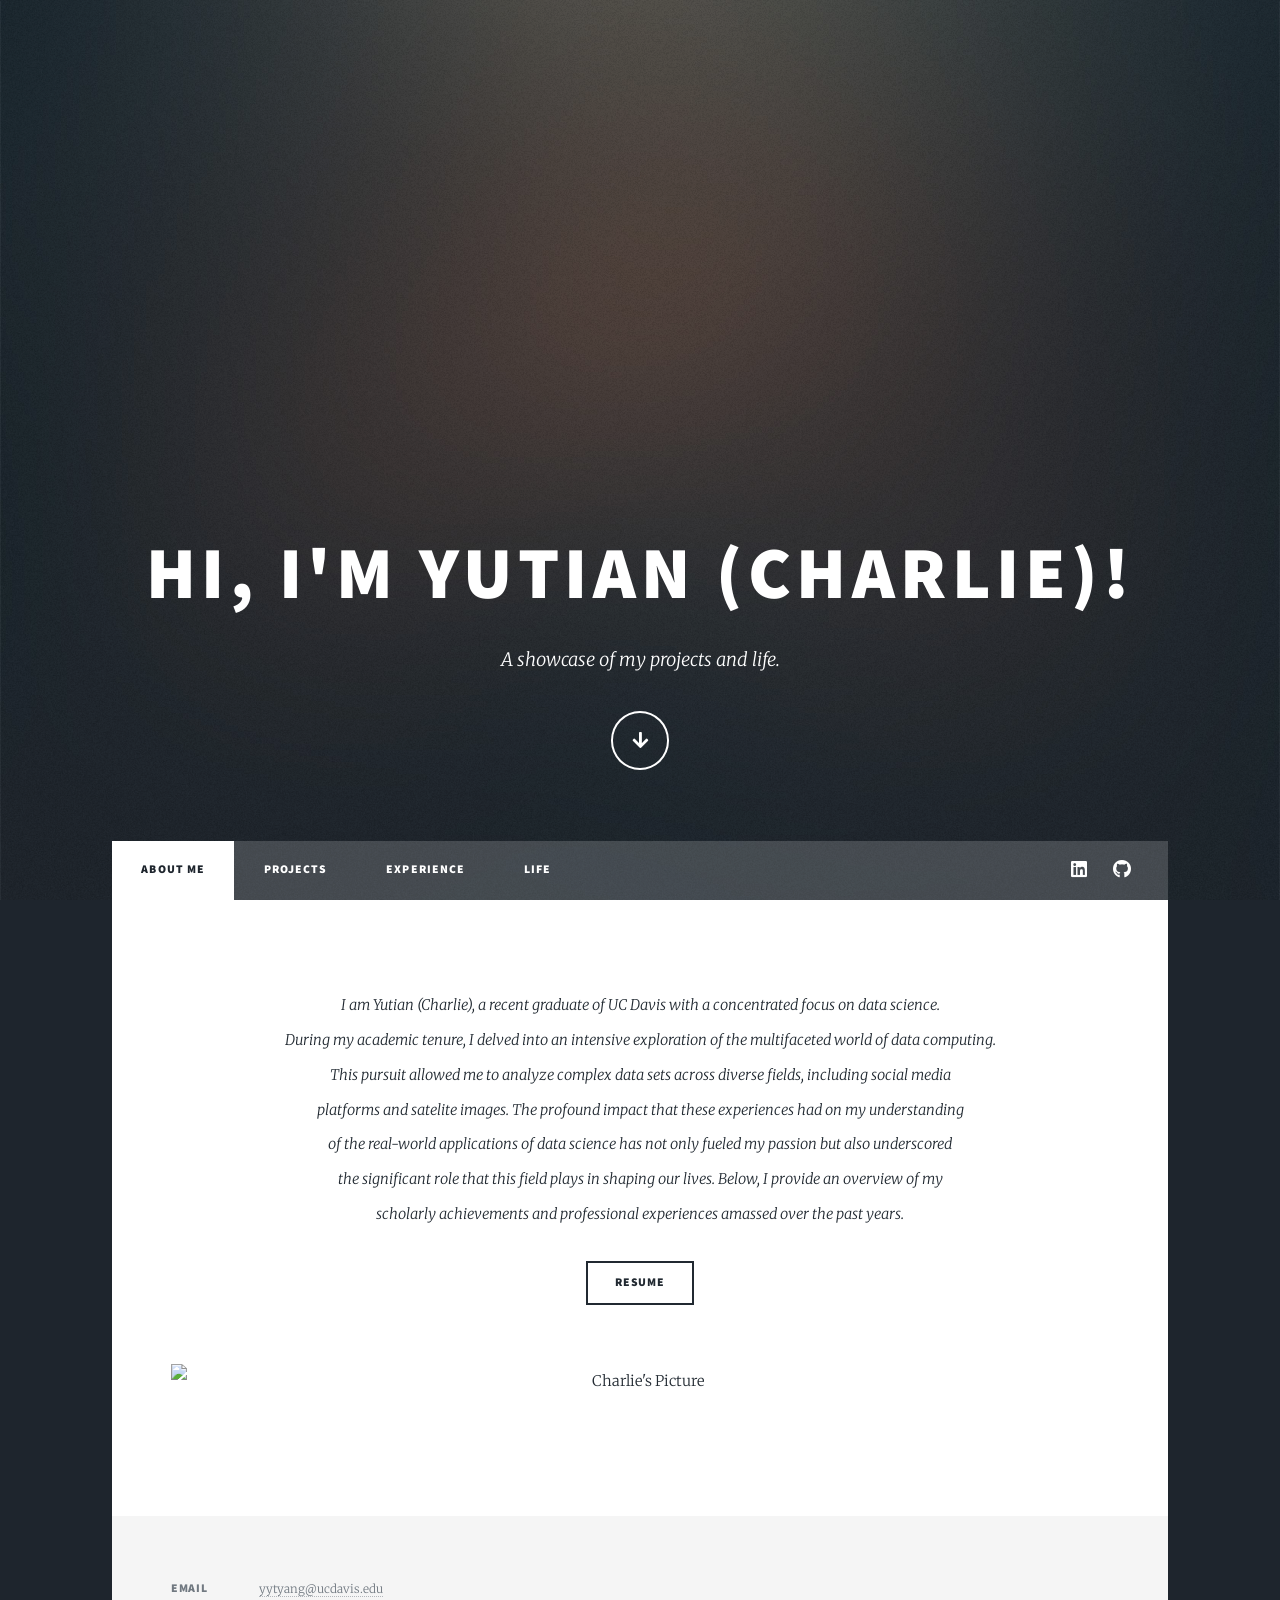
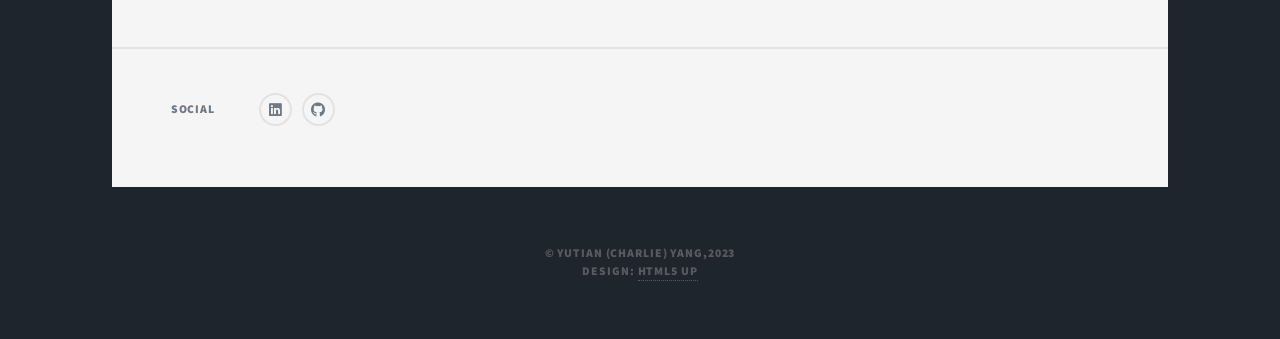
==== commit ae64f525: "Update description" ====
--- a/index.html
+++ b/index.html
@@ -47,16 +47,16 @@
 						<!-- Featured Post -->
 							<article class="post featured">
 								<header class="major">
-									<p>Hi, I'm Yutian (Charlie)! I am a recent graduate of UC Davis with a passion<br>
-										for data science. During my time in college, I embarked on a journey of<br>
-										exploration and discovered the profound impact of data through my coursework<br> 
-										in data computing. Analyzing real data sets from various domains such as social<br>
-										media and city planning has ignited my fascination with data science and its<br>
-										significance in our lives. Here is an overview of my accomplishments and<br> 
-										experiences over the past few years.</p>
+									<p>I am Yutian (Charlie), a recent graduate of UC Davis with a concentrated focus on data science.<br> 
+										During my academic tenure, I delved into an intensive exploration of the multifaceted world of data computing.<br> 
+										This pursuit allowed me to analyze complex data sets across diverse fields, including social media<br>
+										platforms and satelite images. The profound impact that these experiences had on my understanding<br> 
+										of the real-world applications of data science has not only fueled my passion but also underscored<br> 
+										the significant role that this field plays in shaping our lives. Below, I provide an overview of my<br>
+										scholarly achievements and professional experiences amassed over the past years.</p>
 									<a href="images/Yutian-Yang-Resume.pdf" class="button">Resume</a>
 								</header>
-								<a class="image main"><img src="images/charlie.jpg" alt="Charlie's Picture" /></a>
+								<a class="image main"><img src="images/charlie.JPG" alt="Charlie's Picture" /></a>
 							</article>
 					</div>	
 				<!-- Footer -->
@@ -64,7 +64,7 @@
 						<section class="split contact">
 							<section>
 								<h3>Email</h3>
-								<p><a href="mailto:yytyang@ucdavis.edu">yytyang@ucdavis.edu</a></p>
+								<p><a href="mailto:charlieyang990314@gmail.com">yytyang@ucdavis.edu</a></p>
 							</section>
 							<section>
 								<h3>Social</h3>
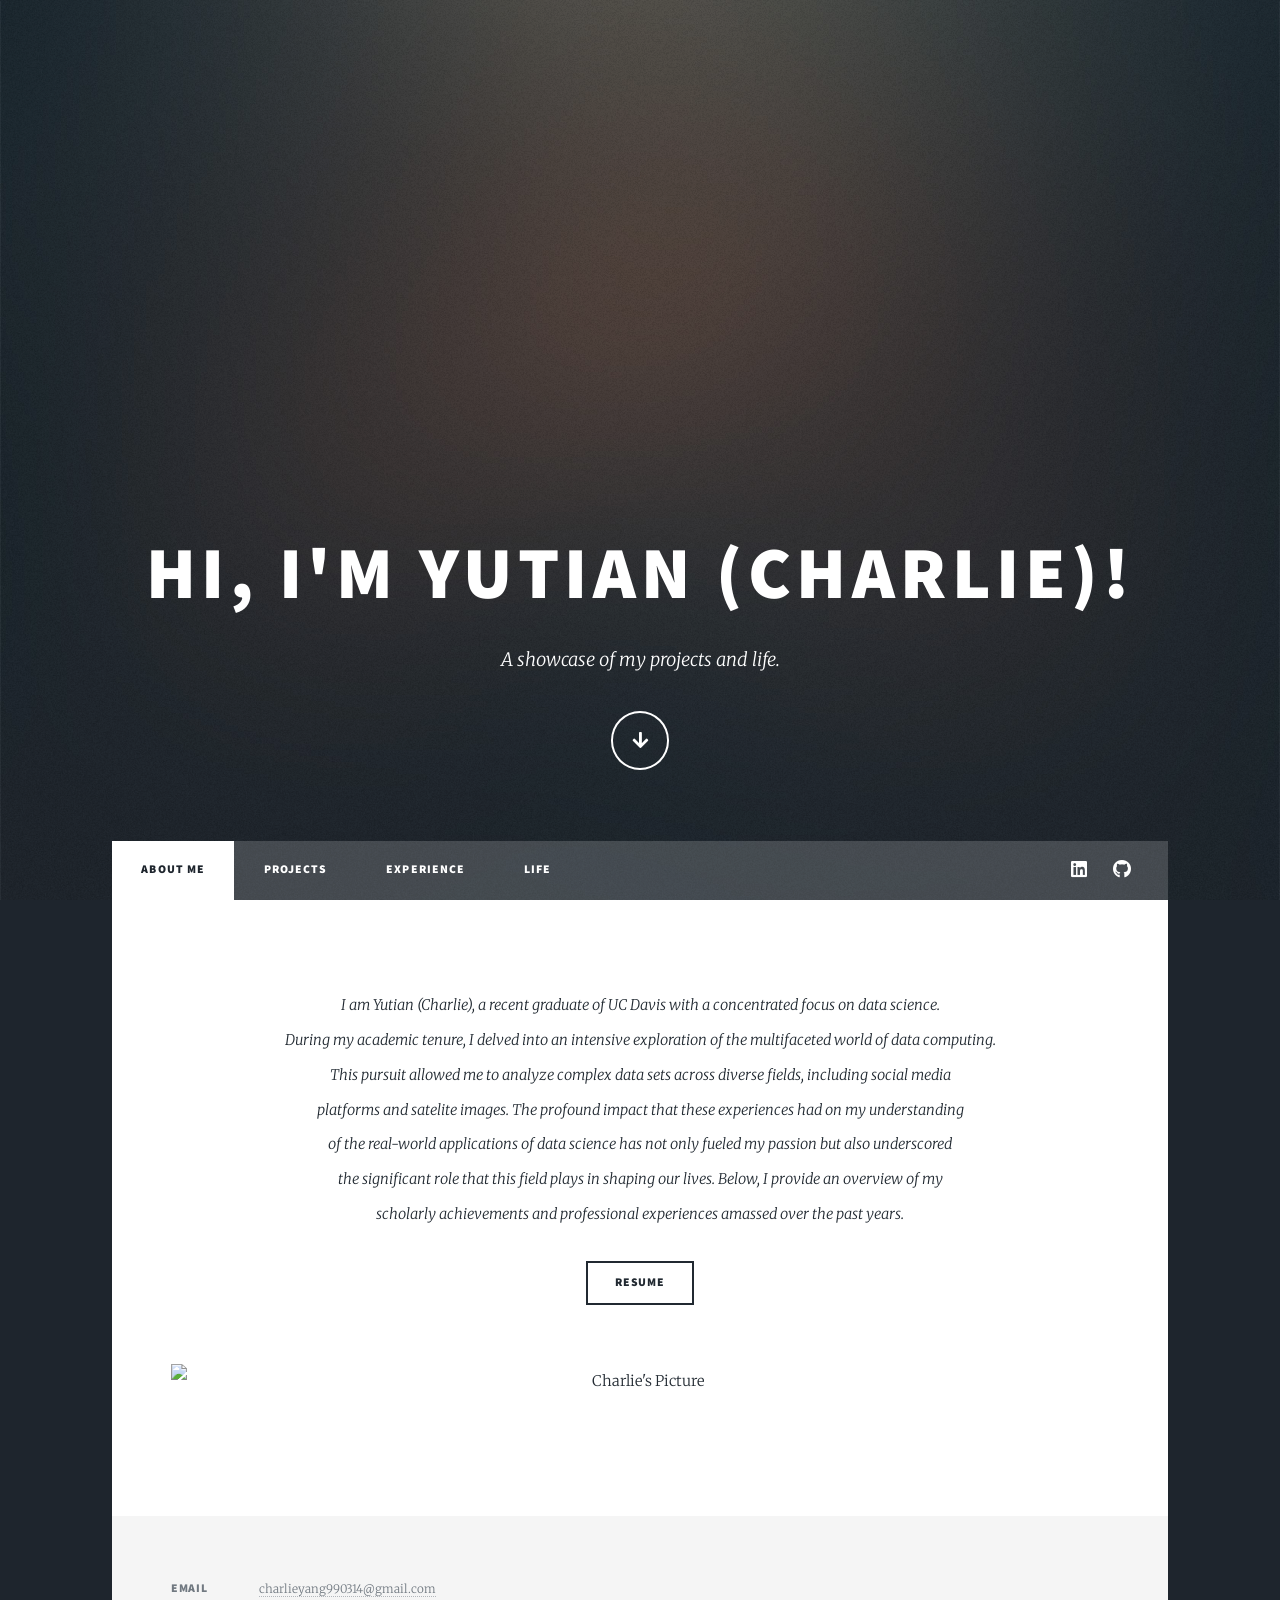
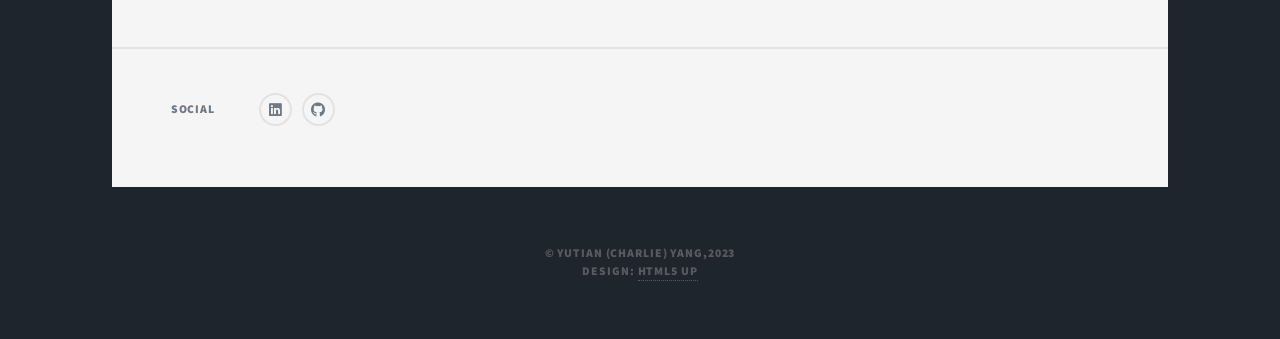
==== commit 41d036d1: "Update email" ====
--- a/index.html
+++ b/index.html
@@ -64,7 +64,7 @@
 						<section class="split contact">
 							<section>
 								<h3>Email</h3>
-								<p><a href="mailto:charlieyang990314@gmail.com">yytyang@ucdavis.edu</a></p>
+								<p><a href="mailto:charlieyang990314@gmail.com">charlieyang990314@gmail.com</a></p>
 							</section>
 							<section>
 								<h3>Social</h3>
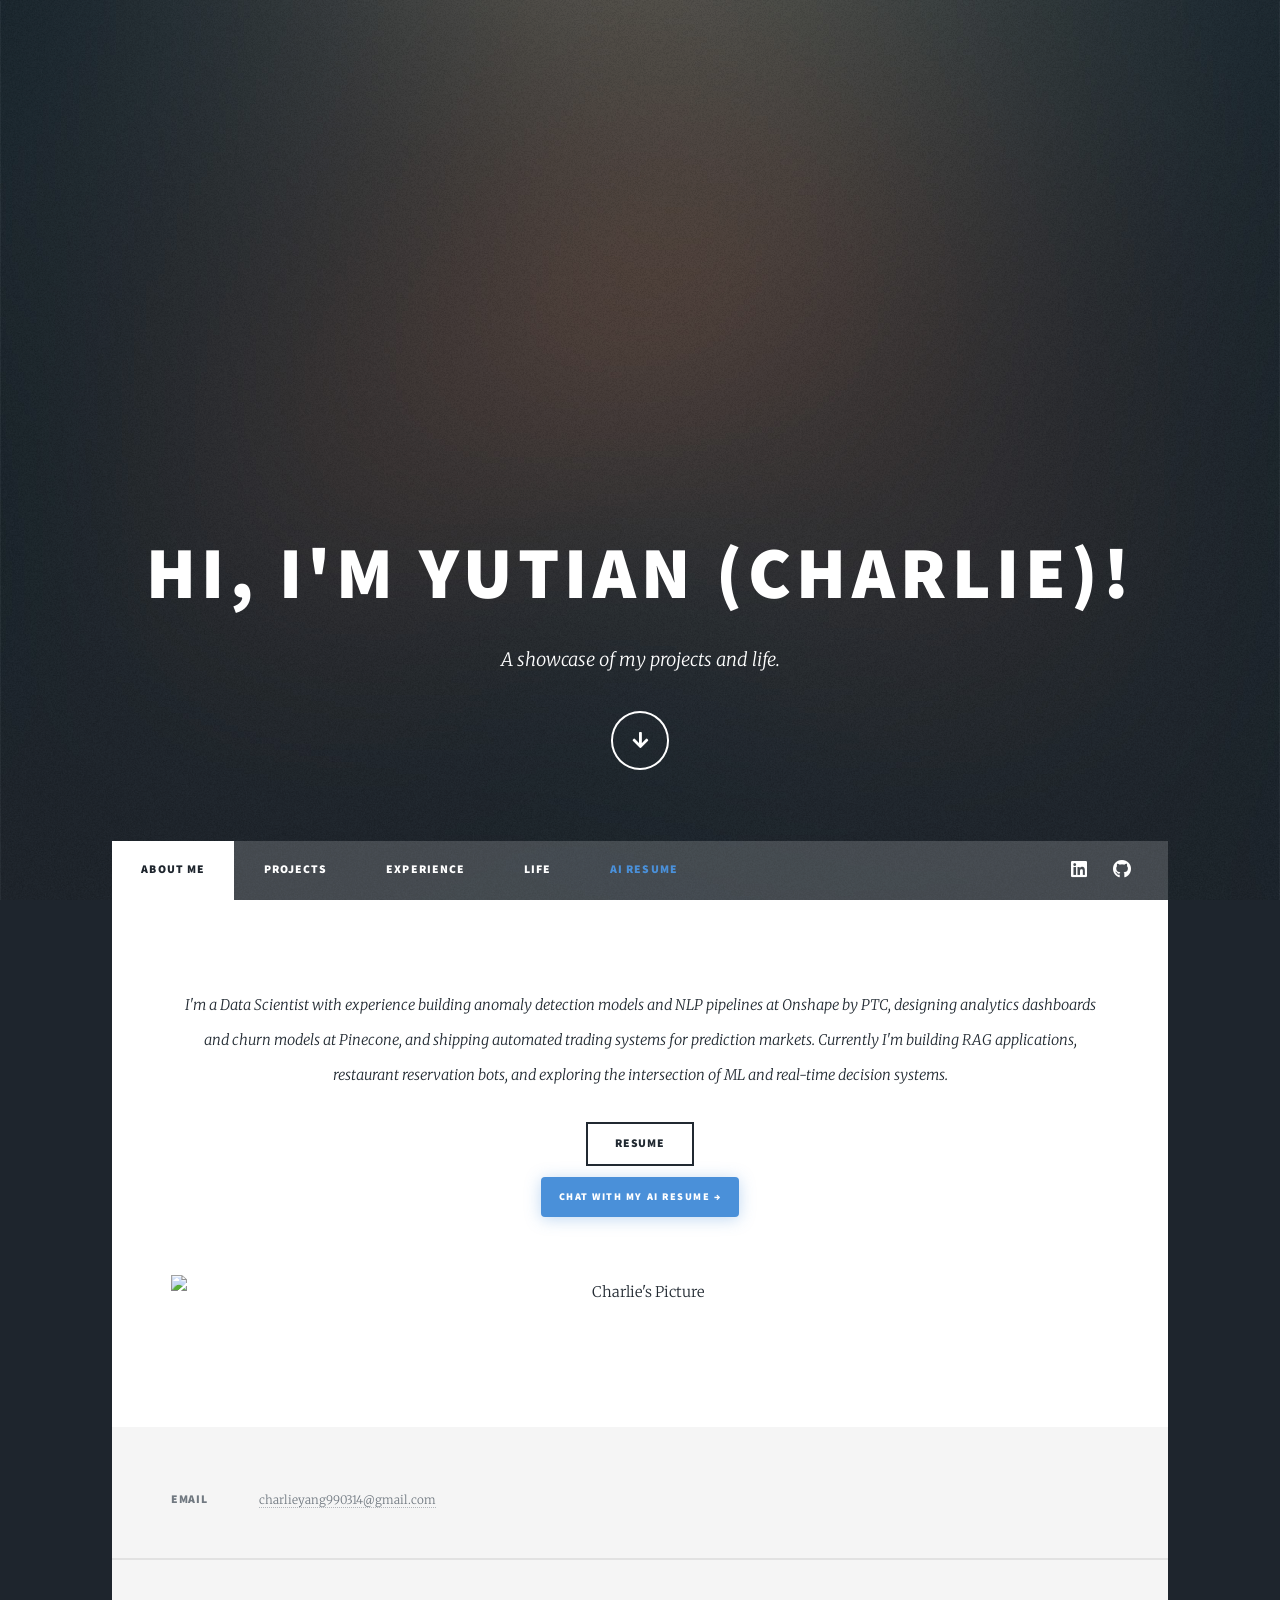
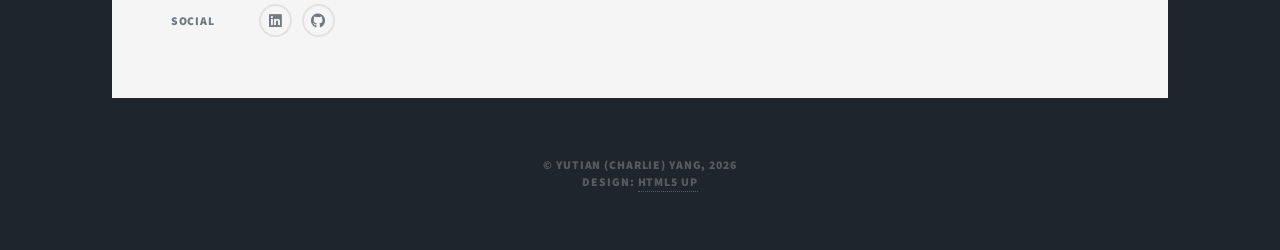
==== commit 0f1a6b94: "feat: redesign portfolio site with new projects, updated content, and frontend improvements - Add Re" ====
--- a/index.html
+++ b/index.html
@@ -1,98 +1,96 @@
-<!DOCTYPE HTML>
-<!--
-	Massively by HTML5 UP
-	html5up.net | @ajlkn
-	Free for personal and commercial use under the CCA 3.0 license (html5up.net/license)
--->
-<html>
-	<head>
-		<title>Yutian (Charlie) Yang</title>
-		<link rel="icon" type="image/jpeg" href="/images/icon.jpeg">
-		<meta charset="utf-8" />
-		<meta name="viewport" content="width=device-width, initial-scale=1, user-scalable=no" />
-		<link rel="stylesheet" href="assets/css/main.css" />
-		<noscript><link rel="stylesheet" href="assets/css/noscript.css" /></noscript>
-	</head>
-	<body class="is-preload">
-
-		<!-- Wrapper -->
-			<div id="wrapper" class="fade-in">
-
-				<!-- Intro -->
-					<div id="intro">
-						<h1>Hi, I'm Yutian (Charlie)!</h1>
-						<p>A showcase of my projects and life.</p>
-						<ul class="actions">
-							<li><a href="#main" class="button icon solid solo fa-arrow-down scrolly">Continue</a></li>
-						</ul>
-					</div>
-
-				<!-- Nav -->
-					<nav id="nav">
-						<ul class="links">
-							<li class="active"><a href="index.html">About Me</a></li>
-							<li><a href="projects.html">Projects</a></li>
-							<li><a href="experience.html">Experience</a></li>
-							<li><a href="life.html">Life</a></li>
-						</ul>
-						<ul class="icons">
-							<li><a href="https://www.linkedin.com/in/yutianyang/" class="icon brands fa-linkedin"><span class="label">LinkedIn</span></a></li>
-							<li><a href="https://github.com/charlieyang1557?tab=repositories" class="icon brands fa-github"><span class="label">GitHub</span></a></li>
-						</ul>
-					</nav>
-
-				<!-- Main -->
-					<div id="main">
-
-						<!-- Featured Post -->
-							<article class="post featured">
-								<header class="major">
-									<p>I am Yutian (Charlie), a recent graduate of UC Davis with a concentrated focus on data science.<br> 
-										During my academic tenure, I delved into an intensive exploration of the multifaceted world of data computing.<br> 
-										This pursuit allowed me to analyze complex data sets across diverse fields, including social media<br>
-										platforms and satelite images. The profound impact that these experiences had on my understanding<br> 
-										of the real-world applications of data science has not only fueled my passion but also underscored<br> 
-										the significant role that this field plays in shaping our lives. Below, I provide an overview of my<br>
-										scholarly achievements and professional experiences amassed over the past years.</p>
-									<a href="images/Yutian-Yang-Resume.pdf" class="button">Resume</a>
-								</header>
-								<a class="image main"><img src="images/charlie.JPG" alt="Charlie's Picture" /></a>
-							</article>
-					</div>	
-				<!-- Footer -->
-					<footer id="footer">
-						<section class="split contact">
-							<section>
-								<h3>Email</h3>
-								<p><a href="mailto:charlieyang990314@gmail.com">charlieyang990314@gmail.com</a></p>
-							</section>
-							<section>
-								<h3>Social</h3>
-								<ul class="icons alt">
- 		 							<li><a href="https://www.linkedin.com/in/yutianyang/" class="icon brands alt fa-linkedin"><span class="label">LinkedIn</span></a></li>
-  									<li><a href="https://github.com/charlieyang1557?tab=repositories" class="icon brands alt fa-github"><span class="label">GitHub</span></a></li>
-								</ul>
-
-							</section>
-						</section>
-					</footer>
-
-				<!-- Copyright -->
-					<div id="copyright">
-						<ul><li>© Yutian (Charlie) Yang,2023</li>
-						<ul><li>Design: <a href="https://html5up.net">HTML5 UP</a></li></ul>
-					</div>
-
-			</div>
-
-		<!-- Scripts -->
-			<script src="assets/js/jquery.min.js"></script>
-			<script src="assets/js/jquery.scrollex.min.js"></script>
-			<script src="assets/js/jquery.scrolly.min.js"></script>
-			<script src="assets/js/browser.min.js"></script>
-			<script src="assets/js/breakpoints.min.js"></script>
-			<script src="assets/js/util.js"></script>
-			<script src="assets/js/main.js"></script>
-
-	</body>
-</html>
+<!DOCTYPE HTML>
+<!--
+	Massively by HTML5 UP
+	html5up.net | @ajlkn
+	Free for personal and commercial use under the CCA 3.0 license (html5up.net/license)
+-->
+<html>
+	<head>
+		<title>Yutian (Charlie) Yang</title>
+		<link rel="icon" type="image/jpeg" href="/images/icon.jpeg">
+		<meta charset="utf-8" />
+		<meta name="viewport" content="width=device-width, initial-scale=1, user-scalable=no" />
+		<link rel="stylesheet" href="assets/css/main.css" />
+		<link rel="stylesheet" href="assets/css/custom.css" />
+		<noscript><link rel="stylesheet" href="assets/css/noscript.css" /></noscript>
+	</head>
+	<body class="is-preload">
+
+		<!-- Wrapper -->
+			<div id="wrapper" class="fade-in">
+
+				<!-- Intro -->
+					<div id="intro">
+						<h1>Hi, I'm Yutian (Charlie)!</h1>
+						<p>A showcase of my projects and life.</p>
+						<ul class="actions">
+							<li><a href="#main" class="button icon solid solo fa-arrow-down scrolly">Continue</a></li>
+						</ul>
+					</div>
+
+				<!-- Nav -->
+					<nav id="nav">
+						<ul class="links">
+							<li class="active"><a href="index.html">About Me</a></li>
+							<li><a href="projects.html">Projects</a></li>
+							<li><a href="experience.html">Experience</a></li>
+							<li><a href="life.html">Life</a></li>
+							<li class="nav-cta"><a href="https://resume-chatbot-production.up.railway.app/" target="_blank">AI Resume</a></li>
+						</ul>
+						<ul class="icons">
+							<li><a href="https://www.linkedin.com/in/yutianyang/" class="icon brands fa-linkedin"><span class="label">LinkedIn</span></a></li>
+							<li><a href="https://github.com/charlieyang1557?tab=repositories" class="icon brands fa-github"><span class="label">GitHub</span></a></li>
+						</ul>
+					</nav>
+
+				<!-- Main -->
+					<div id="main">
+
+						<!-- Featured Post -->
+							<article class="post featured">
+								<header class="major">
+									<p>I'm a Data Scientist with experience building anomaly detection models and NLP pipelines at Onshape by PTC, designing analytics dashboards and churn models at Pinecone, and shipping automated trading systems for prediction markets. Currently I'm building RAG applications, restaurant reservation bots, and exploring the intersection of ML and real-time decision systems.</p>
+									<a href="images/Yutian_Yang_resume.pdf" class="button">Resume</a>
+									<br />
+									<a href="https://resume-chatbot-production.up.railway.app/" target="_blank" class="cta-chatbot">Chat with my AI resume &rarr;</a>
+								</header>
+								<a class="image main"><img src="images/charlie.JPG" alt="Charlie's Picture" /></a>
+							</article>
+					</div>
+				<!-- Footer -->
+					<footer id="footer">
+						<section class="split contact">
+							<section>
+								<h3>Email</h3>
+								<p><a href="mailto:charlieyang990314@gmail.com">charlieyang990314@gmail.com</a></p>
+							</section>
+							<section>
+								<h3>Social</h3>
+								<ul class="icons alt">
+ 		 							<li><a href="https://www.linkedin.com/in/yutianyang/" class="icon brands alt fa-linkedin"><span class="label">LinkedIn</span></a></li>
+  									<li><a href="https://github.com/charlieyang1557?tab=repositories" class="icon brands alt fa-github"><span class="label">GitHub</span></a></li>
+								</ul>
+
+							</section>
+						</section>
+					</footer>
+
+				<!-- Copyright -->
+					<div id="copyright">
+						<ul><li>&copy; Yutian (Charlie) Yang, 2026</li>
+						<ul><li>Design: <a href="https://html5up.net">HTML5 UP</a></li></ul>
+					</div>
+
+			</div>
+
+		<!-- Scripts -->
+			<script src="assets/js/jquery.min.js"></script>
+			<script src="assets/js/jquery.scrollex.min.js"></script>
+			<script src="assets/js/jquery.scrolly.min.js"></script>
+			<script src="assets/js/browser.min.js"></script>
+			<script src="assets/js/breakpoints.min.js"></script>
+			<script src="assets/js/util.js"></script>
+			<script src="assets/js/main.js"></script>
+
+	</body>
+</html>
--- a/assets/css/custom.css
+++ b/assets/css/custom.css
@@ -0,0 +1,171 @@
+/* ==========================================================================
+   Custom styles for Charlie Yang's portfolio
+   Works within the Massively (HTML5 UP) template class structure.
+   ========================================================================== */
+
+/* ---------- CSS Variables ---------- */
+:root {
+  --accent: #4a90d9;
+  --accent-glow: rgba(74, 144, 217, 0.35);
+  --card-bg: rgba(255, 255, 255, 0.035);
+  --card-border: rgba(255, 255, 255, 0.08);
+  --text-secondary: rgba(255, 255, 255, 0.55);
+}
+
+/* ---------- Nav: Chatbot CTA highlight ---------- */
+#nav ul.links li.nav-cta a {
+  color: var(--accent);
+  position: relative;
+}
+#nav ul.links li.nav-cta a::after {
+  content: '';
+  position: absolute;
+  bottom: -2px;
+  left: 0;
+  right: 0;
+  height: 2px;
+  background: var(--accent);
+  border-radius: 1px;
+}
+#nav ul.links li.nav-cta a:hover {
+  text-shadow: 0 0 12px var(--accent-glow);
+}
+
+/* ---------- Chatbot CTA button on index ---------- */
+.cta-chatbot {
+  display: inline-block;
+  margin-top: 0.75rem;
+  padding: 0.75em 1.75em;
+  background: var(--accent);
+  color: #fff !important;
+  border: none;
+  border-bottom: none;
+  border-radius: 4px;
+  font-family: "Source Sans Pro", Helvetica, sans-serif;
+  font-weight: 900;
+  font-size: 0.7rem;
+  letter-spacing: 0.15em;
+  text-transform: uppercase;
+  text-decoration: none;
+  transition: background 0.25s ease, box-shadow 0.25s ease, transform 0.15s ease;
+  box-shadow: 0 2px 16px var(--accent-glow);
+}
+.cta-chatbot:hover {
+  background: #3a7bc8;
+  box-shadow: 0 4px 24px var(--accent-glow);
+  transform: translateY(-1px);
+  border-bottom: none;
+}
+
+/* ---------- Experience: proper bullet lists ---------- */
+.experience-bullets {
+  list-style: none;
+  padding: 0;
+  margin: 0;
+  text-align: left;
+}
+.experience-bullets li {
+  position: relative;
+  padding-left: 1.25em;
+  margin-bottom: 0.5em;
+  line-height: 1.8;
+}
+.experience-bullets li::before {
+  content: '';
+  position: absolute;
+  left: 0;
+  top: 0.75em;
+  width: 5px;
+  height: 5px;
+  border-radius: 50%;
+  background: var(--accent);
+}
+
+/* ---------- Experience: card layout consistency ---------- */
+.posts article {
+  text-align: left;
+}
+.posts article header {
+  text-align: left;
+}
+.posts article header h2 {
+  margin-bottom: 0.25rem;
+}
+.posts article header h3 {
+  font-size: 0.65rem;
+  font-weight: 600;
+  letter-spacing: 0.05em;
+  text-transform: none;
+  opacity: 0.7;
+  margin-bottom: 0.5rem;
+}
+.posts article .exp-date {
+  display: block;
+  font-size: 0.65rem;
+  color: var(--text-secondary);
+  letter-spacing: 0.05em;
+  margin-bottom: 0.75rem;
+  font-style: italic;
+}
+
+/* ---------- Projects: card styling ---------- */
+.posts article p {
+  text-align: left;
+  font-size: 0.85rem;
+  line-height: 1.9;
+}
+
+/* ---------- Projects: tech tag ---------- */
+.project-tech {
+  display: block;
+  font-size: 0.6rem;
+  color: var(--accent);
+  letter-spacing: 0.1em;
+  text-transform: uppercase;
+  font-family: "Source Sans Pro", Helvetica, sans-serif;
+  font-weight: 900;
+  margin-top: 0.25rem;
+  margin-bottom: 0.5rem;
+}
+
+/* ---------- Project card: live demo badge ---------- */
+.live-badge {
+  display: inline-block;
+  font-size: 0.55rem;
+  letter-spacing: 0.08em;
+  text-transform: uppercase;
+  font-family: "Source Sans Pro", Helvetica, sans-serif;
+  font-weight: 900;
+  color: #fff;
+  background: var(--accent);
+  padding: 0.15em 0.6em;
+  border-radius: 3px;
+  margin-left: 0.5em;
+  vertical-align: middle;
+  border-bottom: none;
+}
+.live-badge:hover {
+  border-bottom: none;
+}
+
+/* ---------- Responsive: prevent overflow ---------- */
+@media screen and (max-width: 736px) {
+  .posts article p {
+    font-size: 0.8rem;
+    word-wrap: break-word;
+    overflow-wrap: break-word;
+  }
+  .cta-chatbot {
+    display: block;
+    text-align: center;
+  }
+}
+
+@media screen and (max-width: 480px) {
+  .posts article {
+    padding: 0 !important;
+  }
+  .posts article header h2 {
+    font-size: 0.75rem;
+  }
+}
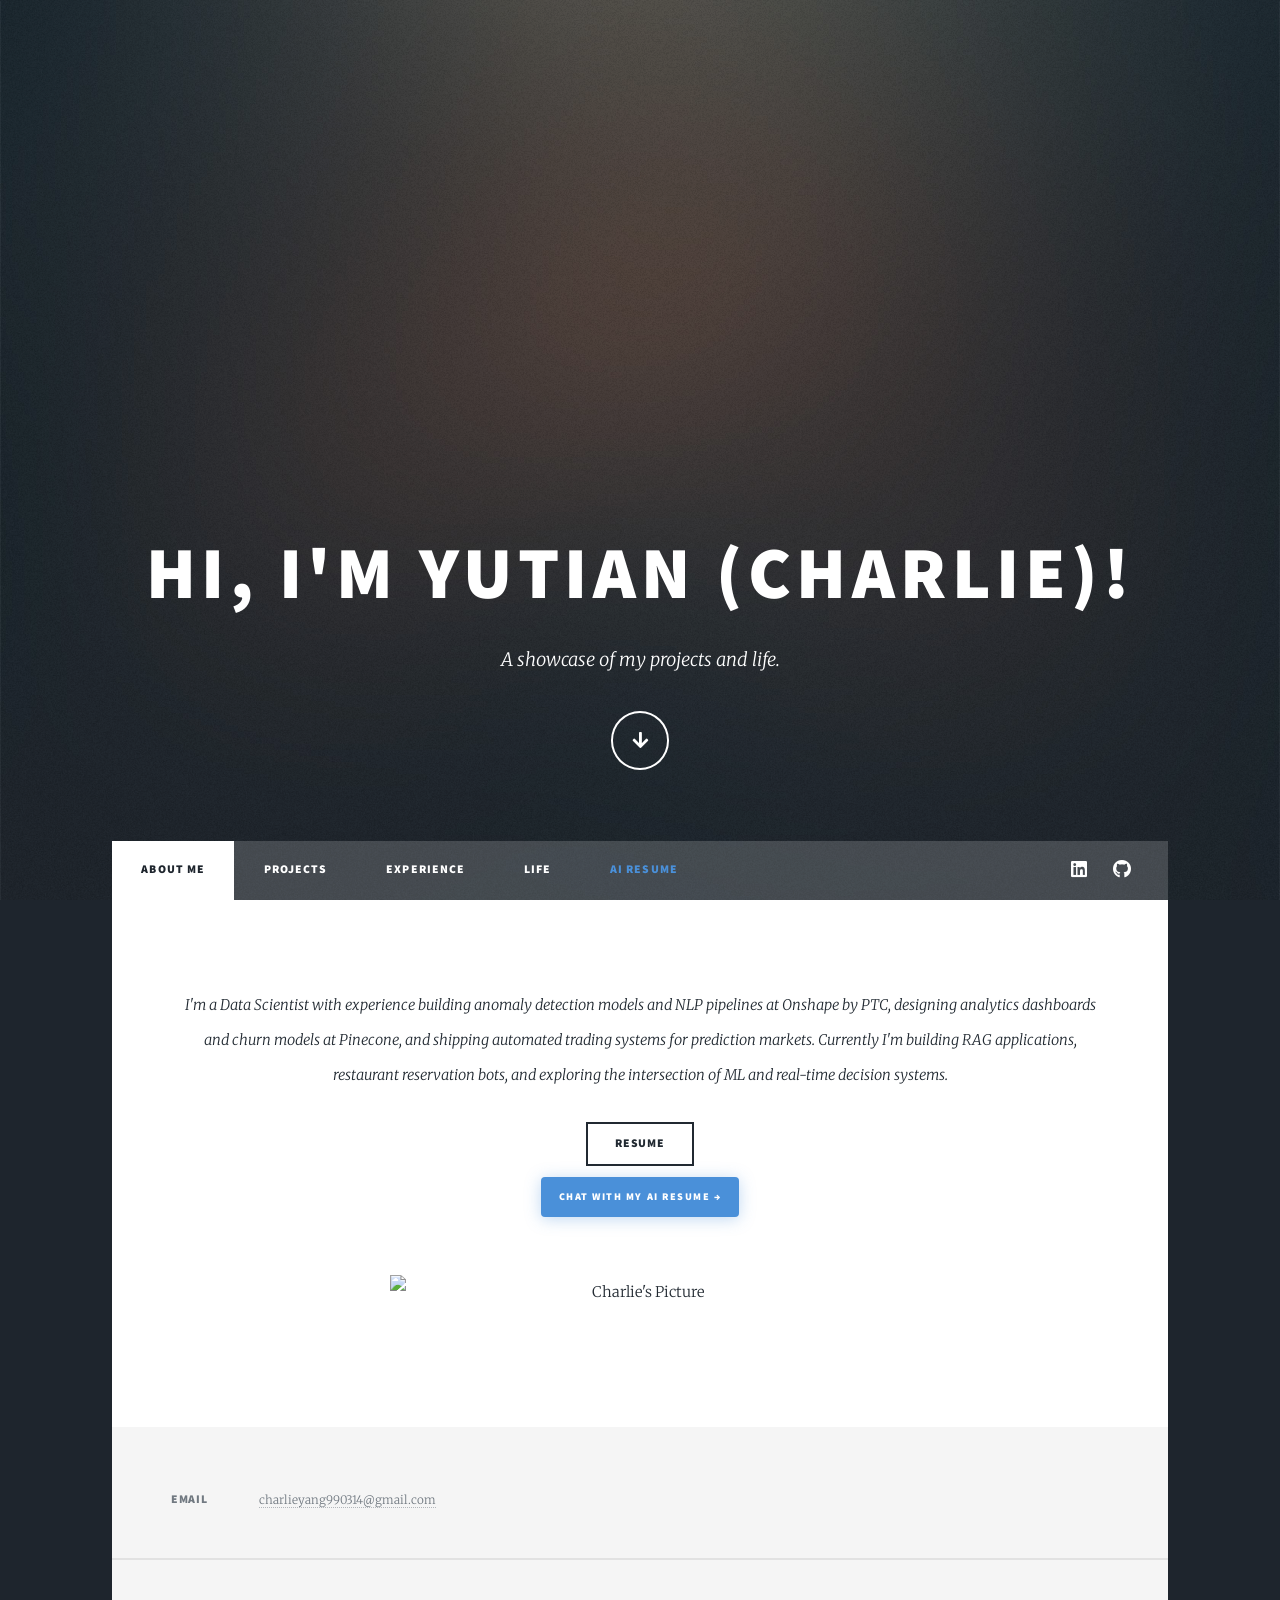
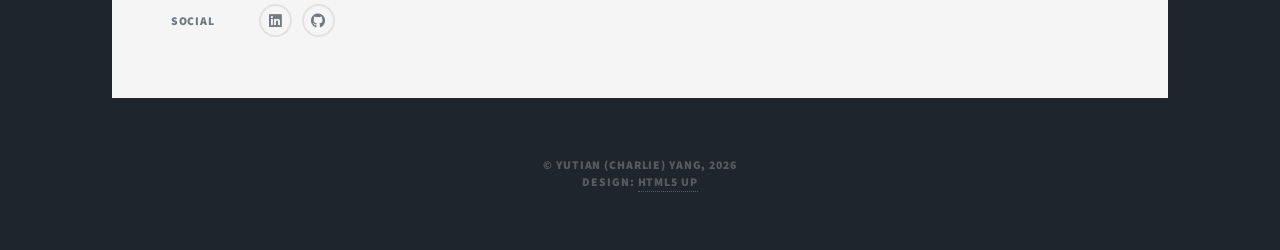
==== commit 8fa7cfbb: "fix: link GitHub icons to profile page instead of repositories tab" ====
--- a/index.html
+++ b/index.html
@@ -39,7 +39,7 @@
 						</ul>
 						<ul class="icons">
 							<li><a href="https://www.linkedin.com/in/yutianyang/" class="icon brands fa-linkedin"><span class="label">LinkedIn</span></a></li>
-							<li><a href="https://github.com/charlieyang1557?tab=repositories" class="icon brands fa-github"><span class="label">GitHub</span></a></li>
+							<li><a href="https://github.com/charlieyang1557" class="icon brands fa-github"><span class="label">GitHub</span></a></li>
 						</ul>
 					</nav>
 
@@ -68,7 +68,7 @@
 								<h3>Social</h3>
 								<ul class="icons alt">
  		 							<li><a href="https://www.linkedin.com/in/yutianyang/" class="icon brands alt fa-linkedin"><span class="label">LinkedIn</span></a></li>
-  									<li><a href="https://github.com/charlieyang1557?tab=repositories" class="icon brands alt fa-github"><span class="label">GitHub</span></a></li>
+  									<li><a href="https://github.com/charlieyang1557" class="icon brands alt fa-github"><span class="label">GitHub</span></a></li>
 								</ul>
 
 							</section>
--- a/assets/css/custom.css
+++ b/assets/css/custom.css
@@ -79,6 +79,52 @@
   height: 5px;
   border-radius: 50%;
   background: var(--accent);
+}
+
+/* ---------- Experience: uniform image containers ---------- */
+.posts article .image.fit.exp-logo {
+  height: 200px;
+  overflow: hidden;
+  display: flex;
+  align-items: center;
+  justify-content: center;
+  background: #fff;
+}
+.posts article .image.fit.exp-logo img {
+  width: 100%;
+  height: 100%;
+  object-fit: contain;
+  padding: 1rem;
+}
+
+/* ---------- Projects: uniform image containers ---------- */
+.posts article .image.fit.proj-img {
+  height: 220px;
+  overflow: hidden;
+  display: flex;
+  align-items: center;
+  justify-content: center;
+  background: #1a1f25;
+}
+.posts article .image.fit.proj-img img {
+  width: 100%;
+  height: 100%;
+  object-fit: cover;
+}
+
+/* ---------- Life: center full images in card ---------- */
+.posts article .image.fit.life-img {
+  display: flex;
+  align-items: center;
+  justify-content: center;
+  overflow: visible;
+}
+.posts article .image.fit.life-img img {
+  max-width: 100%;
+  max-height: 300px;
+  width: auto;
+  height: auto;
+  object-fit: contain;
 }
 
 /* ---------- Experience: card layout consistency ---------- */
@@ -148,6 +194,13 @@
   border-bottom: none;
 }
 
+/* ---------- About Me: smaller hero photo ---------- */
+.post.featured .image.main {
+  max-width: 500px;
+  margin-left: auto;
+  margin-right: auto;
+}
+
 /* ---------- Responsive: prevent overflow ---------- */
 @media screen and (max-width: 736px) {
   .posts article p {
